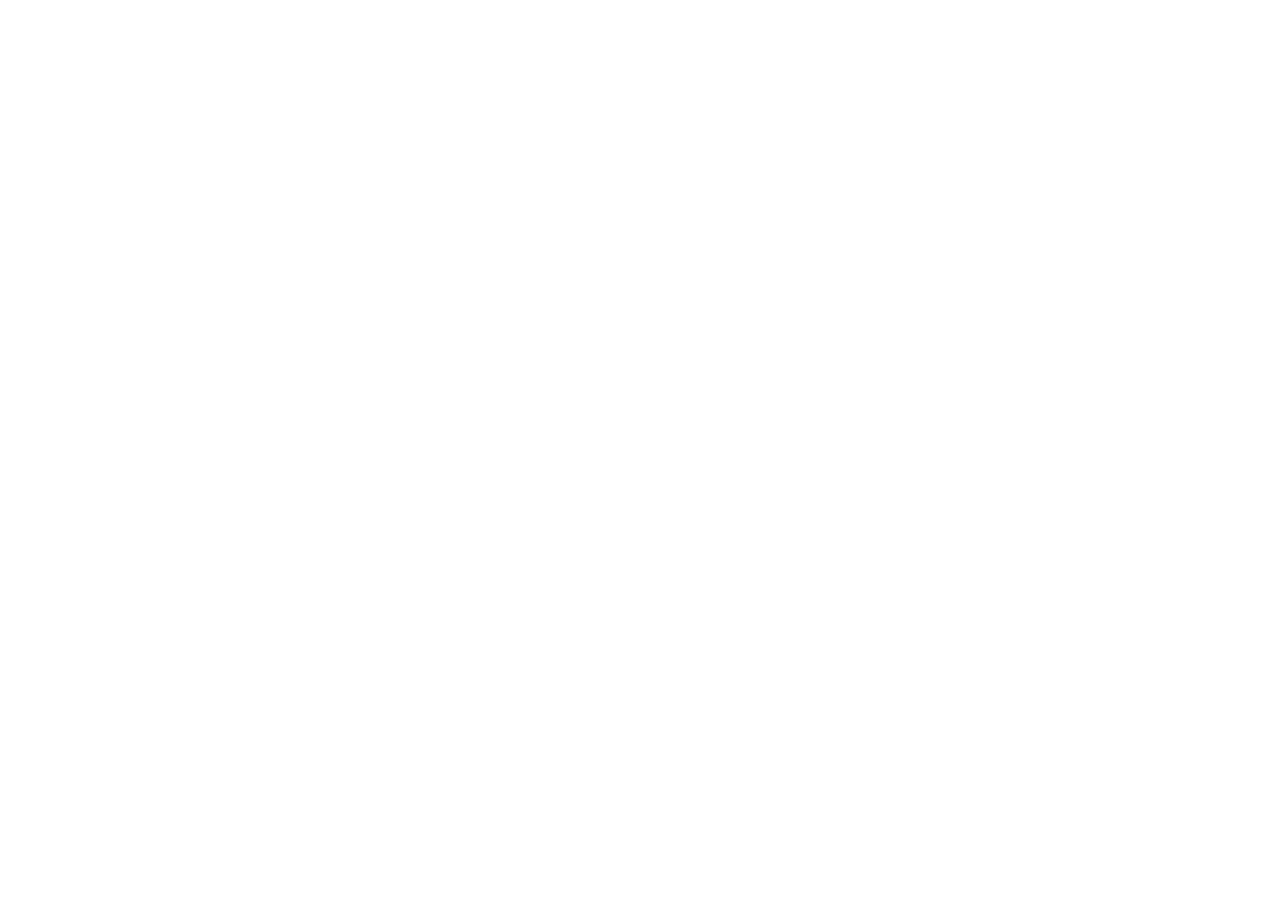
==== index.html @ 5b81e4a3 "0526/09:53/jinny" ====
<!DOCTYPE html>
<html lang="ko">
<head>
    <meta charset="UTF-8">
    <meta http-equiv="X-UA-Compatible" content="IE=edge">
    <meta name="viewport" content="width=device-width, initial-scale=1.0">
    <title>YG-1 전시회</title>
</head>
<body>
    <div id="header"></div>
    <div id="wrap"></div>
    <div id="footer"></div>
</body>
</html>
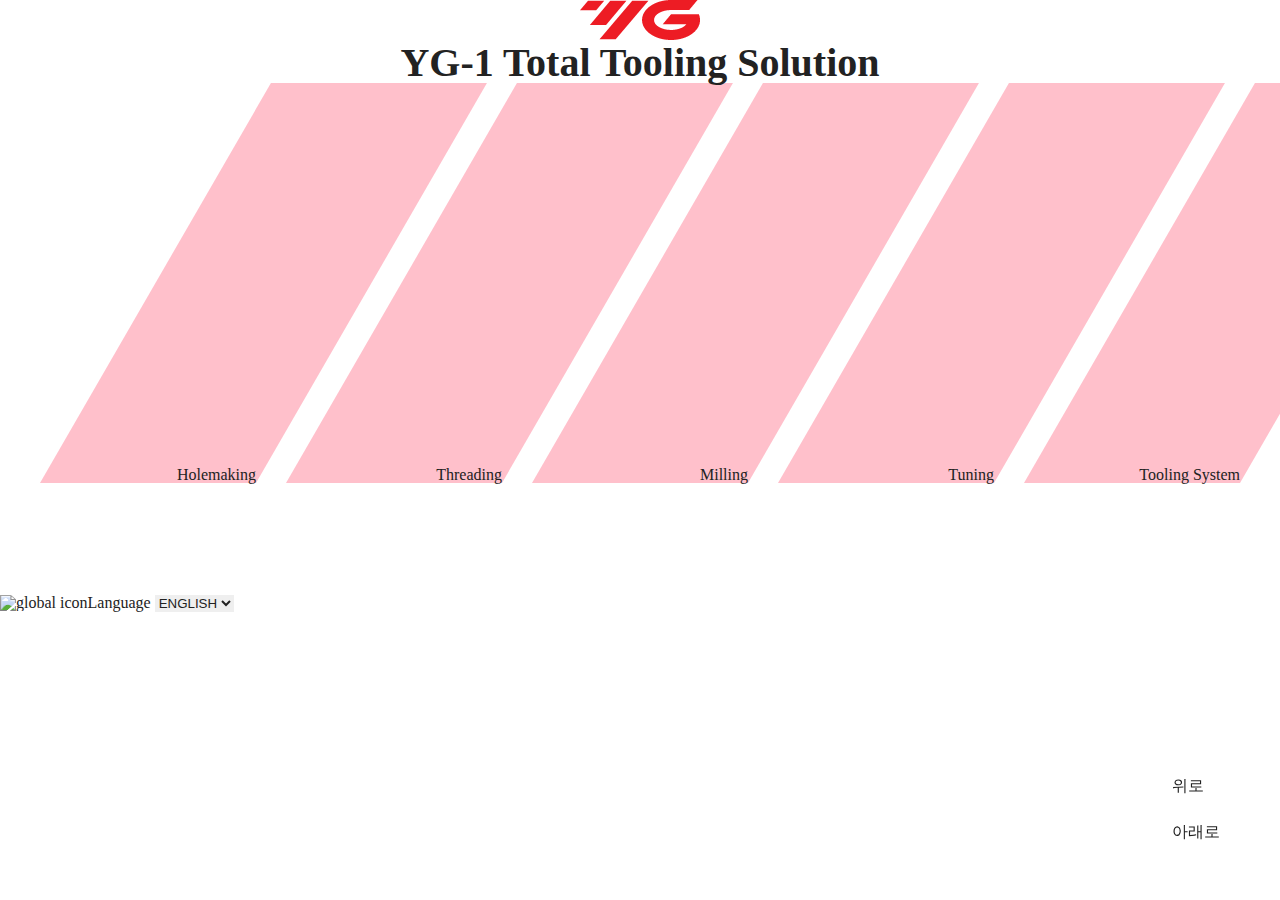
==== commit 64343308: "0526/14:30/jinny" ====
--- a/index.html
+++ b/index.html
@@ -5,10 +5,35 @@
     <meta http-equiv="X-UA-Compatible" content="IE=edge">
     <meta name="viewport" content="width=device-width, initial-scale=1.0">
     <title>YG-1 전시회</title>
+    <!-- jquery cdn -->
+    <script src="https://code.jquery.com/jquery-3.6.0.min.js"></script>
+    <!-- 로컬 소스 -->
+    <link rel="stylesheet" href="./assets/css/reset.css">
+    <link rel="stylesheet" href="./assets/css/font.css">
+    <link rel="stylesheet" href="./assets/css/main.css">
+    <script src="./assets/js/main.js"></script>
 </head>
 <body>
-    <div id="header"></div>
-    <div id="wrap"></div>
-    <div id="footer"></div>
+    <div id="wrapper">
+        <div id="quickMenu"></div>
+        <div id="wrap">
+            <section id="main">
+                <div class="inner con-box">
+                    <div class="title">
+                        <h1><img src="./assets/images/logo.png" alt="logo"></h1>
+                        <strong>YG-1 Total Tooling Solution</strong>
+                    </div>
+                    <ul class="link">
+                        <li><a href="javascript:void(0)">Holemaking</a></li>
+                        <li><a href="javascript:void(0)">Threading</a></li>
+                        <li><a href="javascript:void(0)">Milling</a></li>
+                        <li><a href="javascript:void(0)">Tuning</a></li>
+                        <li><a href="javascript:void(0)">Tooling System</a></li>
+                    </ul>
+                </div>
+            </section>
+        </div>
+        <div id="footer"></div>
+    </div>
 </body>
 </html>--- a/assets/css/main.css
+++ b/assets/css/main.css
@@ -0,0 +1,205 @@
+@charset "UTF-8";
+/* 노트북 */
+/* 테블릿 */
+/* 모바일 */
+* {
+  box-sizing: border-box;
+  margin: 0;
+  border: 0;
+  padding: 0;
+}
+
+html {
+  font-size: 10px;
+}
+
+body {
+  font-size: 1.6rem;
+  line-height: 1;
+}
+body * {
+  font-weight: 400;
+  color: #222222;
+}
+
+.con-box {
+  width: calc(100% - 4rem);
+  max-width: 1980px;
+  margin: 0 auto;
+}
+
+.flex-wrap {
+  display: flex;
+  flex-direction: row;
+  justify-content: flex-start;
+  align-items: flex-start;
+}
+
+.hide {
+  position: absolute;
+  width: 1px !important;
+  height: 1px !important;
+  margin: -1px;
+  overflow: hidden;
+  -webkit-clip-path: polygon(0 0, 0 0, 0 0);
+          clip-path: polygon(0 0, 0 0, 0 0);
+}
+
+.d-pc {
+  display: block;
+}
+
+.d-mb {
+  display: none;
+}
+
+@media (max-width: 768px) {
+  .d-pc {
+    display: none;
+  }
+  .d-mb {
+    display: block;
+  }
+}
+/* 노트북 */
+/* 테블릿 */
+/* 모바일 */
+* {
+  box-sizing: border-box;
+  margin: 0;
+  border: 0;
+  padding: 0;
+}
+
+html {
+  font-size: 10px;
+}
+
+body {
+  font-size: 1.6rem;
+  line-height: 1;
+}
+body * {
+  font-weight: 400;
+  color: #222222;
+}
+
+.con-box {
+  width: calc(100% - 4rem);
+  max-width: 1980px;
+  margin: 0 auto;
+}
+
+.flex-wrap {
+  display: flex;
+  flex-direction: row;
+  justify-content: flex-start;
+  align-items: flex-start;
+}
+
+.hide {
+  position: absolute;
+  width: 1px !important;
+  height: 1px !important;
+  margin: -1px;
+  overflow: hidden;
+  -webkit-clip-path: polygon(0 0, 0 0, 0 0);
+          clip-path: polygon(0 0, 0 0, 0 0);
+}
+
+.d-pc {
+  display: block;
+}
+
+.d-mb {
+  display: none;
+}
+
+@media (max-width: 768px) {
+  .d-pc {
+    display: none;
+  }
+  .d-mb {
+    display: block;
+  }
+}
+/* 노트북 */
+/* 테블릿 */
+/* 모바일 */
+#quickMenu .scroll-box {
+  width: 100%;
+  position: relative;
+}
+#quickMenu .scroll-box .control-wrap {
+  position: fixed;
+  bottom: 60px;
+  right: 60px;
+}
+#quickMenu .scroll-box .control-wrap li:first-child {
+  margin-bottom: 30px;
+}
+
+/* 노트북 */
+/* 테블릿 */
+/* 모바일 */
+#wrapper {
+  width: 100vw;
+}
+#wrapper #wrap {
+  width: 100%;
+}
+#wrapper #wrap #main {
+  width: 100%;
+}
+#wrapper #wrap #main .inner .title {
+  display: flex;
+  flex-direction: column;
+  justify-content: flex-start;
+  align-items: center;
+}
+#wrapper #wrap #main .inner .title strong {
+  font-size: 4rem;
+  color: #222222;
+  font-weight: 700;
+}
+#wrapper #wrap #main .inner .link {
+  width: 1200px;
+  display: flex;
+  flex-direction: row;
+  justify-content: flex-start;
+  align-items: flex-start;
+  gap: 3rem;
+  margin: 0 auto;
+}
+#wrapper #wrap #main .inner .link li {
+  position: relative;
+  width: 20%;
+  height: 40rem;
+  display: flex;
+  flex-direction: column;
+  justify-content: flex-end;
+  align-items: flex-end;
+}
+#wrapper #wrap #main .inner .link li::before {
+  content: "";
+  width: 100%;
+  height: 100%;
+  background: pink;
+  position: absolute;
+  left: 0;
+  bottom: 0;
+  transform: skewX(-30deg);
+  transform-origin: bottom right;
+  z-index: -1;
+}
+#wrapper #wrap #main .inner .link li:hover::after {
+  content: "";
+  width: 100%;
+  height: 100%;
+  background: rgba(233, 0, 0, 0.384);
+  position: absolute;
+  left: 0;
+  bottom: 0;
+  transform: skewX(-30deg);
+  transform-origin: bottom right;
+}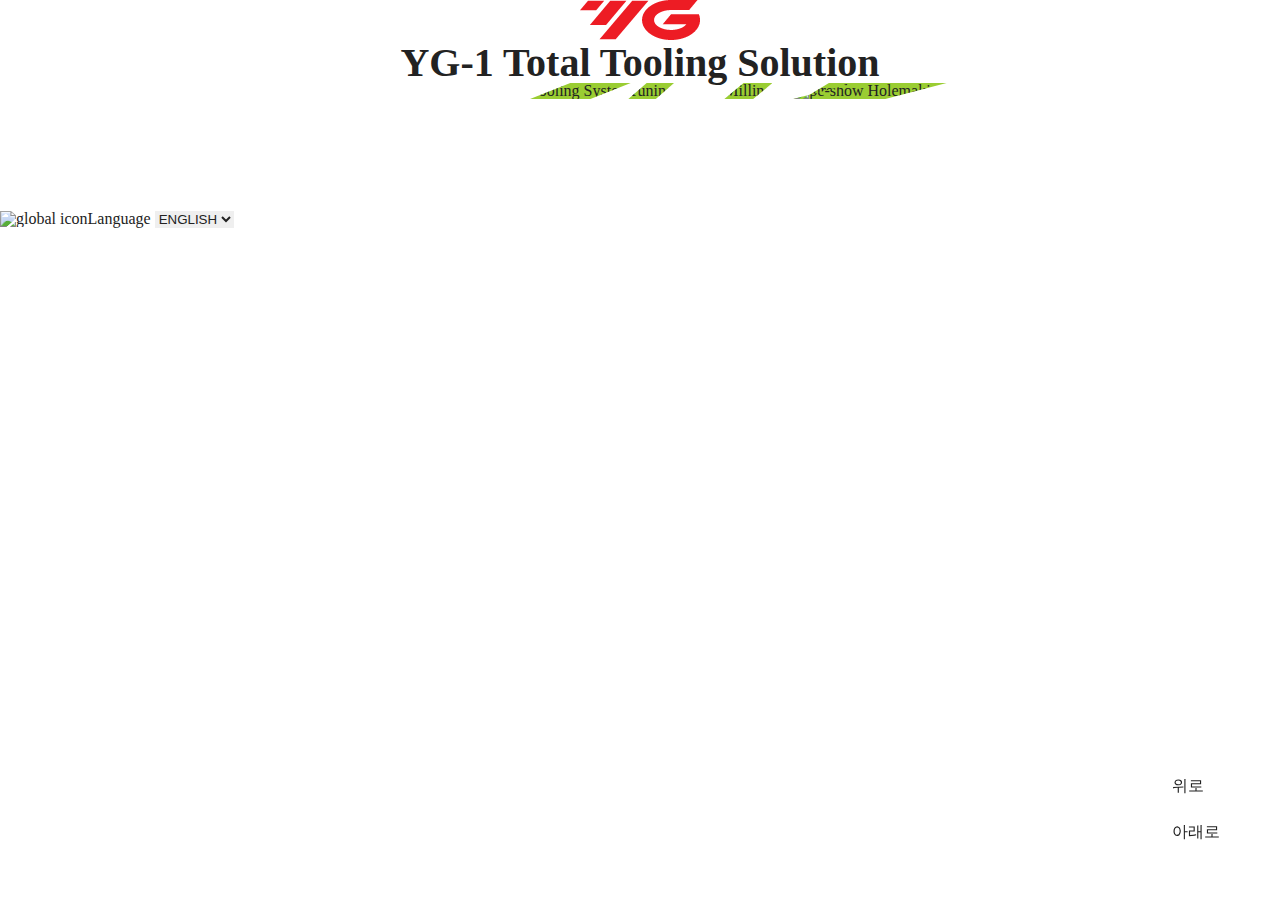
==== commit bab25032: "0526/15:58/jinny" ====
--- a/index.html
+++ b/index.html
@@ -24,11 +24,24 @@
                         <strong>YG-1 Total Tooling Solution</strong>
                     </div>
                     <ul class="link">
-                        <li><a href="javascript:void(0)">Holemaking</a></li>
-                        <li><a href="javascript:void(0)">Threading</a></li>
-                        <li><a href="javascript:void(0)">Milling</a></li>
-                        <li><a href="javascript:void(0)">Tuning</a></li>
-                        <li><a href="javascript:void(0)">Tooling System</a></li>
+                        <li>
+                            <a href="javascript:void(0)">
+                                <img src="" alt="pc-show">
+                                <span>Holemaking</span>
+                            </a>
+                        </li>
+                        <li>
+                            <a href="javascript:void(0)">Threading</a>
+                        </li>
+                        <li>
+                            <a href="javascript:void(0)">Milling</a>
+                        </li>
+                        <li>
+                            <a href="javascript:void(0)">Tuning</a>
+                        </li>
+                        <li>
+                            <a href="javascript:void(0)">Tooling System</a>
+                        </li>
                     </ul>
                 </div>
             </section>
--- a/assets/css/main.css
+++ b/assets/css/main.css
@@ -163,43 +163,32 @@
   font-weight: 700;
 }
 #wrapper #wrap #main .inner .link {
-  width: 1200px;
+  max-width: 1200px;
+  width: 100%;
   display: flex;
   flex-direction: row;
-  justify-content: flex-start;
-  align-items: flex-start;
-  gap: 3rem;
+  justify-content: center;
+  align-items: center;
   margin: 0 auto;
 }
 #wrapper #wrap #main .inner .link li {
-  position: relative;
-  width: 20%;
-  height: 40rem;
-  display: flex;
-  flex-direction: column;
-  justify-content: flex-end;
-  align-items: flex-end;
+  margin-right: -12%;
+  -webkit-clip-path: polygon(40% 0%, 100% 0%, 60% 100%, 0% 100%);
+          clip-path: polygon(40% 0%, 100% 0%, 60% 100%, 0% 100%);
+  background: yellowgreen;
 }
-#wrapper #wrap #main .inner .link li::before {
-  content: "";
-  width: 100%;
-  height: 100%;
-  background: pink;
-  position: absolute;
-  left: 0;
-  bottom: 0;
-  transform: skewX(-30deg);
-  transform-origin: bottom right;
-  z-index: -1;
+#wrapper #wrap #main .inner .link li:nth-last-child(5) {
+  z-index: 5;
 }
-#wrapper #wrap #main .inner .link li:hover::after {
-  content: "";
-  width: 100%;
-  height: 100%;
-  background: rgba(233, 0, 0, 0.384);
-  position: absolute;
-  left: 0;
-  bottom: 0;
-  transform: skewX(-30deg);
-  transform-origin: bottom right;
+#wrapper #wrap #main .inner .link li:nth-last-child(4) {
+  z-index: 4;
+}
+#wrapper #wrap #main .inner .link li:nth-last-child(3) {
+  z-index: 3;
+}
+#wrapper #wrap #main .inner .link li:nth-last-child(2) {
+  z-index: 2;
+}
+#wrapper #wrap #main .inner .link li:nth-last-child(1) {
+  z-index: 1;
 }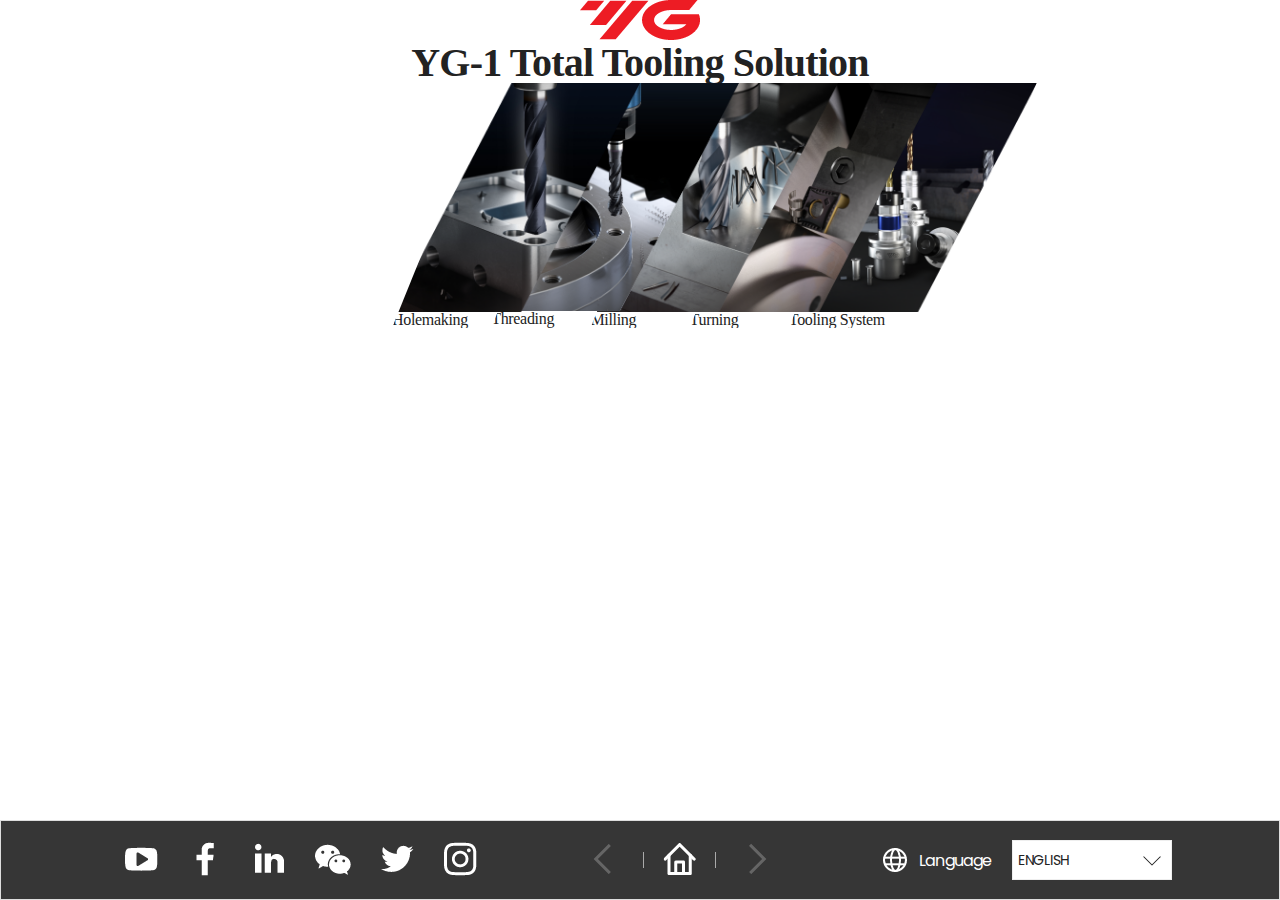
==== commit ec557cab: "0530/11:45/jinny" ====
--- a/index.html
+++ b/index.html
@@ -7,6 +7,8 @@
     <title>YG-1 전시회</title>
     <!-- jquery cdn -->
     <script src="https://code.jquery.com/jquery-3.6.0.min.js"></script>
+    <!-- font -->
+    <link href="https://fonts.googleapis.com/css2?family=Noto+Sans:wght@400;500;600;700&family=Poppins:wght@300;400;500;600;700;800&display=swap" rel="stylesheet">
     <!-- 로컬 소스 -->
     <link rel="stylesheet" href="./assets/css/reset.css">
     <link rel="stylesheet" href="./assets/css/font.css">
@@ -15,7 +17,8 @@
 </head>
 <body>
     <div id="wrapper">
-        <div id="quickMenu"></div>
+        <!-- <div id="quickMenu"></div> -->
+        <!-- <div id="header"></div> -->
         <div id="wrap">
             <section id="main">
                 <div class="inner con-box">
@@ -26,21 +29,33 @@
                     <ul class="link">
                         <li>
                             <a href="javascript:void(0)">
-                                <img src="" alt="pc-show">
+                                <img src="assets/images/holemaking.png" alt="Holemaking">
                                 <span>Holemaking</span>
                             </a>
                         </li>
                         <li>
-                            <a href="javascript:void(0)">Threading</a>
+                            <a href="javascript:void(0)">
+                                <img src="assets/images/threading.png" alt="Threading">
+                                <span>Threading</span>
+                            </a>
                         </li>
                         <li>
-                            <a href="javascript:void(0)">Milling</a>
+                            <a href="javascript:void(0)">
+                                <img src="assets/images/milling.png" alt="Milling">
+                                <span>Milling</span>
+                            </a>
                         </li>
                         <li>
-                            <a href="javascript:void(0)">Tuning</a>
+                            <a href="javascript:void(0)">
+                                <img src="assets/images/turning.png" alt="Turning">
+                                <span>Turning</span>
+                            </a>
                         </li>
                         <li>
-                            <a href="javascript:void(0)">Tooling System</a>
+                            <a href="javascript:void(0)">
+                                <img src="assets/images/tooling-system.png" alt="Tooling System">
+                                <span>Tooling System</span>
+                            </a>
                         </li>
                     </ul>
                 </div>
--- a/assets/css/main.css
+++ b/assets/css/main.css
@@ -4,6 +4,7 @@
 /* 모바일 */
 * {
   box-sizing: border-box;
+  letter-spacing: -0.02em;
   margin: 0;
   border: 0;
   padding: 0;
@@ -24,7 +25,7 @@
 
 .con-box {
   width: calc(100% - 4rem);
-  max-width: 1980px;
+  max-width: 1920px;
   margin: 0 auto;
 }
 
@@ -66,6 +67,7 @@
 /* 모바일 */
 * {
   box-sizing: border-box;
+  letter-spacing: -0.02em;
   margin: 0;
   border: 0;
   padding: 0;
@@ -86,7 +88,7 @@
 
 .con-box {
   width: calc(100% - 4rem);
-  max-width: 1980px;
+  max-width: 1920px;
   margin: 0 auto;
 }
 
@@ -126,6 +128,121 @@
 /* 노트북 */
 /* 테블릿 */
 /* 모바일 */
+#footer {
+  position: fixed;
+  bottom: 0;
+  left: 0;
+  width: 100%;
+  height: 8rem;
+  background: #363636;
+  border: 1px solid #DDDDDD;
+  display: flex;
+  flex-direction: row;
+  justify-content: flex-start;
+  align-items: center;
+}
+#footer .inner {
+  display: flex;
+  flex-direction: row;
+  justify-content: space-between;
+  align-items: center;
+}
+#footer .inner .sns {
+  display: flex;
+  flex-direction: row;
+  justify-content: flex-start;
+  align-items: flex-start;
+  gap: 2.4rem;
+  margin-left: 10rem;
+}
+#footer .inner .sns li {
+  width: 4rem;
+}
+#footer .inner .sns li a {
+  width: 100%;
+}
+#footer .inner .sns li a img {
+  width: 100%;
+}
+#footer .inner .btn_wrap {
+  display: flex;
+  flex-direction: row;
+  justify-content: center;
+  align-items: center;
+  gap: 3.8rem;
+}
+#footer .inner .btn_wrap button {
+  position: relative;
+  background: transparent;
+}
+#footer .inner .btn_wrap button.prev_btn, #footer .inner .btn_wrap button.next_btn {
+  width: 4rem;
+}
+#footer .inner .btn_wrap button.prev_btn img, #footer .inner .btn_wrap button.next_btn img {
+  width: 100%;
+}
+#footer .inner .btn_wrap button:not(:last-child)::after {
+  content: "";
+  position: absolute;
+  right: -50%;
+  top: 50%;
+  transform: translateY(-50%);
+  width: 1px;
+  height: 1.6rem;
+  background: #AAAAAA;
+}
+#footer .inner .btn_wrap button.home_btn {
+  width: 3.6rem;
+}
+#footer .inner .btn_wrap button.home_btn img {
+  width: 100%;
+}
+#footer .inner .language_wrap {
+  margin-right: 8.7rem;
+  display: flex;
+  flex-direction: row;
+  justify-content: flex-start;
+  align-items: center;
+  gap: 2rem;
+}
+#footer .inner .language_wrap label {
+  display: flex;
+  flex-direction: row;
+  justify-content: flex-start;
+  align-items: center;
+  gap: 0.8rem;
+}
+#footer .inner .language_wrap label img {
+  width: 3.2rem;
+}
+#footer .inner .language_wrap label span {
+  font-family: "Poppins", sans-serif;
+  font-weight: 400;
+  color: #ffffff;
+  line-height: 2.5rem;
+}
+#footer .inner .language_wrap .select_wrap {
+  width: 16rem;
+  height: 4rem;
+  border: 1px solid #EEEEEE;
+  background: url("../../../assets/images/icon/bottom_arrow.png") no-repeat 95% 50% #ffffff;
+}
+#footer .inner .language_wrap .select_wrap #language {
+  width: 100%;
+  height: 100%;
+  padding: 0.5rem;
+  font-family: "Poppins", sans-serif;
+  font-size: 1.4rem;
+  font-weight: 400;
+  line-height: 2rem;
+  color: #222222;
+  border: 0;
+  -webkit-appearance: none;
+     -moz-appearance: none;
+          appearance: none;
+  background: transparent;
+}
+
 #quickMenu .scroll-box {
   width: 100%;
   position: relative;
@@ -143,13 +260,16 @@
 /* 테블릿 */
 /* 모바일 */
 #wrapper {
-  width: 100vw;
+  width: 100%;
+  height: 100vh;
 }
 #wrapper #wrap {
   width: 100%;
+  height: 100%;
 }
 #wrapper #wrap #main {
   width: 100%;
+  height: 100%;
 }
 #wrapper #wrap #main .inner .title {
   display: flex;
@@ -163,19 +283,15 @@
   font-weight: 700;
 }
 #wrapper #wrap #main .inner .link {
-  max-width: 1200px;
-  width: 100%;
-  display: flex;
-  flex-direction: row;
+  width: 100%;
+  display: flex;
   justify-content: center;
-  align-items: center;
-  margin: 0 auto;
 }
 #wrapper #wrap #main .inner .link li {
   margin-right: -12%;
+  width: 20%;
   -webkit-clip-path: polygon(40% 0%, 100% 0%, 60% 100%, 0% 100%);
           clip-path: polygon(40% 0%, 100% 0%, 60% 100%, 0% 100%);
-  background: yellowgreen;
 }
 #wrapper #wrap #main .inner .link li:nth-last-child(5) {
   z-index: 5;
@@ -191,4 +307,13 @@
 }
 #wrapper #wrap #main .inner .link li:nth-last-child(1) {
   z-index: 1;
+}
+#wrapper #wrap #main .inner .link li a {
+  width: 100%;
+  position: relative;
+}
+#wrapper #wrap #main .inner .link li a img {
+  display: block !important;
+  max-width: 100%;
+  height: auto;
 }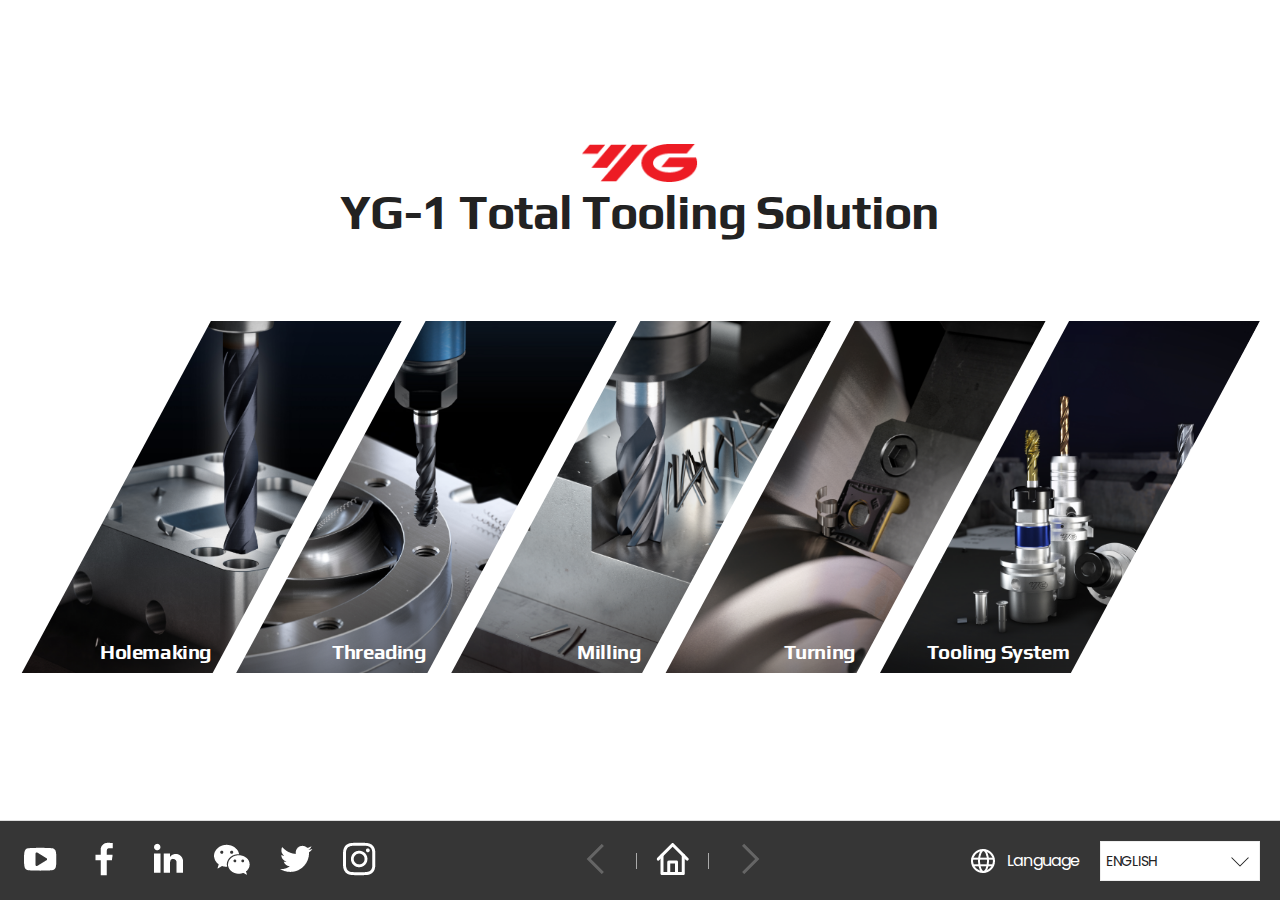
==== commit 8cb9296d: "0530/17:55/jinny" ====
--- a/index.html
+++ b/index.html
@@ -9,6 +9,7 @@
     <script src="https://code.jquery.com/jquery-3.6.0.min.js"></script>
     <!-- font -->
     <link href="https://fonts.googleapis.com/css2?family=Noto+Sans:wght@400;500;600;700&family=Poppins:wght@300;400;500;600;700;800&display=swap" rel="stylesheet">
+    <link href="https://fonts.googleapis.com/css2?family=Play:wght@400;700&display=swap" rel="stylesheet">
     <!-- 로컬 소스 -->
     <link rel="stylesheet" href="./assets/css/reset.css">
     <link rel="stylesheet" href="./assets/css/font.css">
@@ -17,13 +18,11 @@
 </head>
 <body>
     <div id="wrapper">
-        <!-- <div id="quickMenu"></div> -->
-        <!-- <div id="header"></div> -->
         <div id="wrap">
             <section id="main">
                 <div class="inner con-box">
                     <div class="title">
-                        <h1><img src="./assets/images/logo.png" alt="logo"></h1>
+                        <img src="./assets/images/logo.png" alt="logo">
                         <strong>YG-1 Total Tooling Solution</strong>
                     </div>
                     <ul class="link">
@@ -34,7 +33,7 @@
                             </a>
                         </li>
                         <li>
-                            <a href="javascript:void(0)">
+                            <a href="./html/sub/threading.html">
                                 <img src="assets/images/threading.png" alt="Threading">
                                 <span>Threading</span>
                             </a>
--- a/assets/css/font.css
+++ b/assets/css/font.css
@@ -0,0 +1,39 @@
+@font-face {
+	font-family: 'Spoqa Han Sans Neo', 'sans-serif';
+	src: url('../../assets/font/SpoqaHanSansNeo-Bold.ttf') format('truetype');
+		font-weight: 700;
+		font-display: swap;
+		font-style: normal;
+}
+
+@font-face {
+	font-family: 'Spoqa Han Sans Neo', 'sans-serif';
+	src: url('../../assets/font/SpoqaHanSansNeo-Medium.ttf') format('truetype');
+		font-weight: 500;
+		font-display: swap;
+		font-style: normal;
+}
+
+@font-face {
+	font-family: 'Spoqa Han Sans Neo', 'sans-serif';
+	src: url('../../assets/font/SpoqaHanSansNeo-Regular.ttf') format('truetype');
+		font-weight: 400;
+		font-display: swap;
+		font-style: normal;
+}
+
+@font-face {
+	font-family: 'Spoqa Han Sans Neo', 'sans-serif';
+	src: url('../../assets/font/SpoqaHanSansNeo-Light.ttf') format('truetype');
+		font-weight: 300;
+		font-display: swap;
+		font-style: normal;
+}
+
+@font-face {
+	font-family: 'Spoqa Han Sans Neo', 'sans-serif';
+	src: url('../../assets/font/SpoqaHanSansNeo-Thin.ttf') format('truetype');
+		font-weight: 100;
+		font-display: swap;
+		font-style: normal;
+}--- a/assets/css/main.css
+++ b/assets/css/main.css
@@ -23,6 +23,11 @@
   color: #222222;
 }
 
+#wrapper {
+  width: 100%;
+  height: 100vh;
+}
+
 .con-box {
   width: calc(100% - 4rem);
   max-width: 1920px;
@@ -86,6 +91,11 @@
   color: #222222;
 }
 
+#wrapper {
+  width: 100%;
+  height: 100vh;
+}
+
 .con-box {
   width: calc(100% - 4rem);
   max-width: 1920px;
@@ -128,6 +138,87 @@
 /* 노트북 */
 /* 테블릿 */
 /* 모바일 */
+#header {
+  position: relative;
+  width: 100%;
+}
+#header .logo_area {
+  position: fixed;
+  top: 0;
+  left: 0;
+  width: 100%;
+  height: 6rem;
+  background: #ffffff;
+  border: 1px solid #DDDDDD;
+  display: flex;
+  flex-direction: row;
+  justify-content: flex-start;
+  align-items: center;
+  z-index: 999;
+}
+#header .logo_area .inner {
+  max-width: 1733px;
+  width: 100%;
+  margin: 0 auto;
+}
+#header .logo_area .inner h1 img {
+  width: 8.7rem;
+}
+#header .gnb_wrap {
+  position: absolute;
+  top: 11.6rem;
+  left: 0;
+  width: 100%;
+  height: 11.2rem;
+}
+#header .gnb_wrap .gnb {
+  width: 100%;
+  background: #222222;
+  height: 5.6rem;
+}
+#header .gnb_wrap .gnb ul {
+  display: flex;
+  flex-direction: row;
+  justify-content: center;
+  align-items: flex-end;
+  margin: 0 auto;
+  width: 100%;
+  max-width: 1440px;
+  height: 100%;
+}
+#header .gnb_wrap .gnb ul li {
+  position: relative;
+  width: 20%;
+  height: 100%;
+  text-align: center;
+}
+#header .gnb_wrap .gnb ul li:not(:last-child)::after {
+  content: "";
+  position: absolute;
+  right: 0;
+  bottom: 0;
+  width: 1px;
+  height: 5.6rem;
+  background: #656565;
+}
+#header .gnb_wrap .gnb ul li:nth-child(2) {
+  height: 7rem;
+  background: url("../../../assets/images/icon/threading_icon.png") no-repeat left/contain #00B2B2;
+}
+#header .gnb_wrap .gnb ul li a {
+  display: flex;
+  flex-direction: row;
+  justify-content: center;
+  align-items: center;
+  width: 100%;
+  height: 100%;
+  font-family: "Poppins", sans-serif;
+  font-weight: 600;
+  font-size: 2rem;
+  line-height: 3rem;
+  color: #ffffff;
+}
+
 #footer {
   position: fixed;
   bottom: 0;
@@ -135,7 +226,7 @@
   width: 100%;
   height: 8rem;
   background: #363636;
-  border: 1px solid #DDDDDD;
+  border-top: 1px solid #DDDDDD;
   display: flex;
   flex-direction: row;
   justify-content: flex-start;
@@ -146,6 +237,7 @@
   flex-direction: row;
   justify-content: space-between;
   align-items: center;
+  max-width: 1733px;
 }
 #footer .inner .sns {
   display: flex;
@@ -153,16 +245,66 @@
   justify-content: flex-start;
   align-items: flex-start;
   gap: 2.4rem;
-  margin-left: 10rem;
 }
 #footer .inner .sns li {
   width: 4rem;
 }
-#footer .inner .sns li a {
-  width: 100%;
-}
-#footer .inner .sns li a img {
-  width: 100%;
+#footer .inner .sns li > button {
+  width: 100%;
+  background: transparent;
+}
+#footer .inner .sns li > button img {
+  width: 100%;
+}
+#footer .inner .sns li .popuop {
+  position: fixed;
+  top: 0;
+  left: 0;
+  width: 100vw;
+  height: 100vh;
+  background: rgba(0, 0, 0, 0.7);
+  z-index: 999;
+  display: none;
+}
+#footer .inner .sns li .popuop.on {
+  display: flex;
+  flex-direction: row;
+  justify-content: center;
+  align-items: center;
+}
+#footer .inner .sns li .popuop .popup_inner {
+  position: relative;
+  padding: 0.8rem 1.9rem;
+  width: 36rem;
+  height: 48rem;
+  background: #ffffff;
+  border: 1px solid #EEEEEE;
+  border-radius: 0.8rem;
+  display: flex;
+  flex-direction: column;
+  justify-content: flex-start;
+  align-items: center;
+}
+#footer .inner .sns li .popuop .popup_inner button {
+  background: transparent;
+}
+#footer .inner .sns li .popuop .popup_inner button img {
+  position: absolute;
+  top: -4.8rem;
+  right: 0;
+}
+#footer .inner .sns li .popuop .popup_inner p {
+  font-family: "Spoqa Han Sans Neo", "sans-serif";
+  font-size: 1.4rem;
+  line-height: 2rem;
+  font-weight: 400;
+  text-align: center;
+}
+#footer .inner .sns li .popuop .popup_inner p:first-child {
+  padding-top: 1.5rem;
+}
+#footer .inner .sns li .popuop .popup_inner p:last-child {
+  padding-top: 1.1rem;
 }
 #footer .inner .btn_wrap {
   display: flex;
@@ -198,7 +340,6 @@
   width: 100%;
 }
 #footer .inner .language_wrap {
-  margin-right: 8.7rem;
   display: flex;
   flex-direction: row;
   justify-content: flex-start;
@@ -243,77 +384,110 @@
   background: transparent;
 }
 
+#quickMenu {
+  position: fixed;
+  right: -12%;
+  bottom: 10%;
+}
 #quickMenu .scroll-box {
-  width: 100%;
-  position: relative;
-}
-#quickMenu .scroll-box .control-wrap {
-  position: fixed;
-  bottom: 60px;
-  right: 60px;
+  position: relative;
+}
+#quickMenu .scroll-box .control-wrap li {
+  background: #EEEEEE;
+  width: 4.8rem;
+  height: 4.8rem;
+  border-radius: 50%;
+  display: flex;
+  flex-direction: row;
+  justify-content: center;
+  align-items: center;
 }
 #quickMenu .scroll-box .control-wrap li:first-child {
-  margin-bottom: 30px;
+  margin-bottom: 1.6rem;
 }
 
 /* 노트북 */
 /* 테블릿 */
 /* 모바일 */
-#wrapper {
-  width: 100%;
-  height: 100vh;
-}
 #wrapper #wrap {
   width: 100%;
-  height: 100%;
+  height: calc(100% - 8rem);
 }
 #wrapper #wrap #main {
   width: 100%;
   height: 100%;
 }
+#wrapper #wrap #main .inner {
+  height: 100%;
+  display: flex;
+  flex-direction: column;
+  justify-content: center;
+  align-items: center;
+  gap: 7.9rem;
+}
 #wrapper #wrap #main .inner .title {
   display: flex;
   flex-direction: column;
   justify-content: flex-start;
   align-items: center;
 }
+#wrapper #wrap #main .inner .title img {
+  width: 11.6rem;
+}
 #wrapper #wrap #main .inner .title strong {
-  font-size: 4rem;
+  font-family: "Play", sans-serif;
+  font-weight: 700;
+  font-size: 4.8rem;
+  line-height: 6rem;
   color: #222222;
-  font-weight: 700;
 }
 #wrapper #wrap #main .inner .link {
   width: 100%;
-  display: flex;
-  justify-content: center;
+  max-width: 1721px;
+  display: flex;
+  flex-direction: row;
+  justify-content: center;
+  align-items: center;
+  -webkit-box-pack: center;
 }
 #wrapper #wrap #main .inner .link li {
-  margin-right: -12%;
-  width: 20%;
-  -webkit-clip-path: polygon(40% 0%, 100% 0%, 60% 100%, 0% 100%);
-          clip-path: polygon(40% 0%, 100% 0%, 60% 100%, 0% 100%);
-}
-#wrapper #wrap #main .inner .link li:nth-last-child(5) {
-  z-index: 5;
-}
-#wrapper #wrap #main .inner .link li:nth-last-child(4) {
-  z-index: 4;
-}
-#wrapper #wrap #main .inner .link li:nth-last-child(3) {
-  z-index: 3;
-}
-#wrapper #wrap #main .inner .link li:nth-last-child(2) {
-  z-index: 2;
-}
-#wrapper #wrap #main .inner .link li:nth-last-child(1) {
-  z-index: 1;
+  -webkit-clip-path: polygon(50% 0%, 100% 0%, 50% 100%, 0% 100%);
+          clip-path: polygon(50% 0%, 100% 0%, 50% 100%, 0% 100%);
+}
+#wrapper #wrap #main .inner .link li:not(:last-child) {
+  margin-right: -13.5%;
 }
 #wrapper #wrap #main .inner .link li a {
   width: 100%;
   position: relative;
+}
+#wrapper #wrap #main .inner .link li a::after {
+  content: "";
+  position: absolute;
+  top: 0;
+  left: 0;
+  width: 100%;
+  height: 100%;
+  background: url("../../assets/images/main_bg.png") no-repeat center/cover;
+  opacity: 0;
+  transition: opacity 0.3s;
+}
+#wrapper #wrap #main .inner .link li a:hover::after {
+  opacity: 1;
 }
 #wrapper #wrap #main .inner .link li a img {
   display: block !important;
   max-width: 100%;
   height: auto;
+}
+#wrapper #wrap #main .inner .link li a span {
+  position: absolute;
+  bottom: 0;
+  right: 50%;
+  font-family: "Play", sans-serif;
+  font-size: 1.6vw;
+  font-weight: 700;
+  line-height: 4.2rem;
+  color: #ffffff;
+  z-index: 6;
 }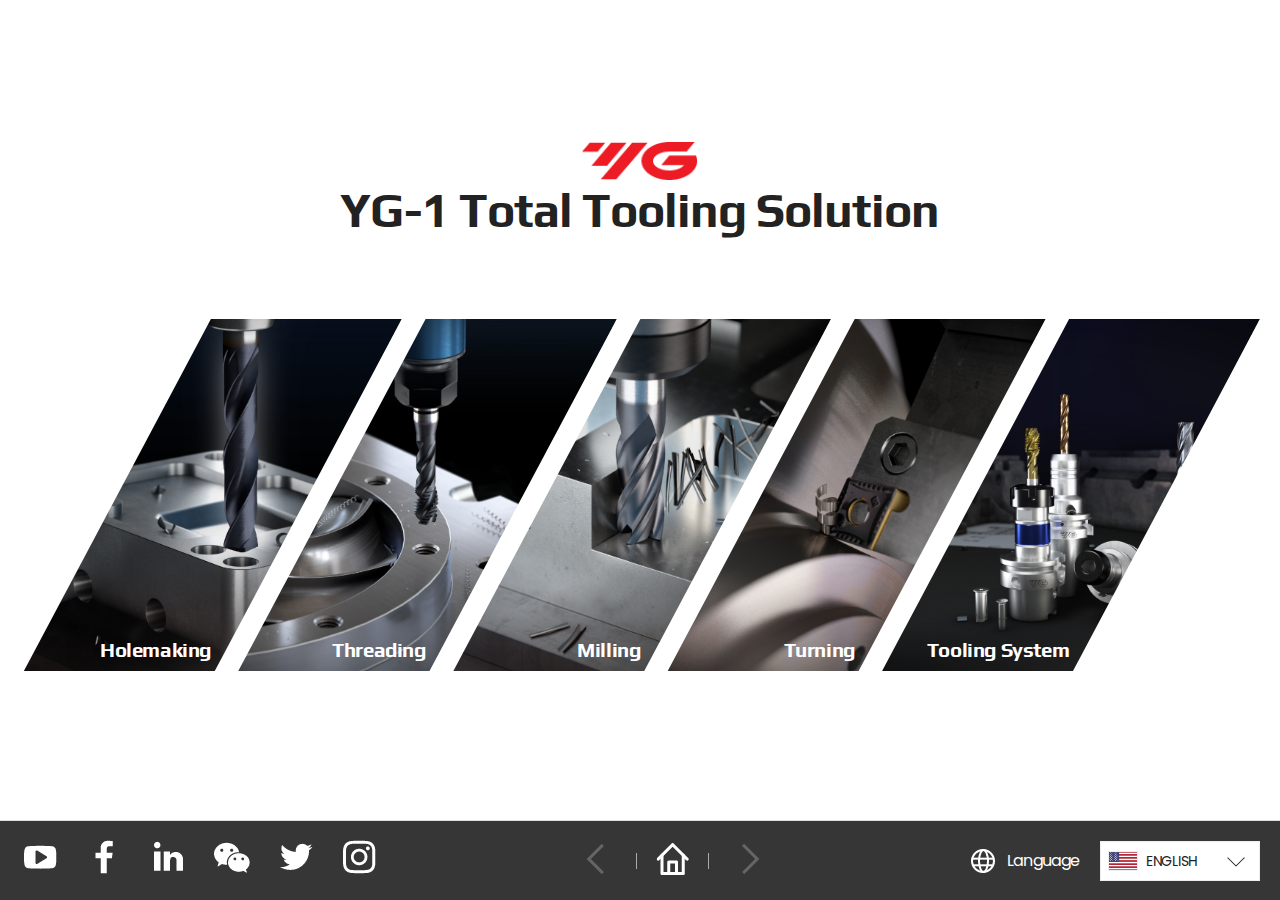
==== commit b686aadf: "0531/17:54/jinny" ====
--- a/index.html
+++ b/index.html
@@ -27,31 +27,31 @@
                     </div>
                     <ul class="link">
                         <li>
-                            <a href="javascript:void(0)">
+                            <a href="./html/sub/holemaking/holemaking.html">
                                 <img src="assets/images/holemaking.png" alt="Holemaking">
                                 <span>Holemaking</span>
                             </a>
                         </li>
                         <li>
-                            <a href="./html/sub/threading.html">
+                            <a href="./html/sub/threading/threading.html">
                                 <img src="assets/images/threading.png" alt="Threading">
                                 <span>Threading</span>
                             </a>
                         </li>
                         <li>
-                            <a href="javascript:void(0)">
+                            <a href="./html/sub/milling/milling.html">
                                 <img src="assets/images/milling.png" alt="Milling">
                                 <span>Milling</span>
                             </a>
                         </li>
                         <li>
-                            <a href="javascript:void(0)">
+                            <a href="./html/sub/turning/turning.html">
                                 <img src="assets/images/turning.png" alt="Turning">
                                 <span>Turning</span>
                             </a>
                         </li>
                         <li>
-                            <a href="javascript:void(0)">
+                            <a href="./html/sub/toolingsystem/toolingsystem.html">
                                 <img src="assets/images/tooling-system.png" alt="Tooling System">
                                 <span>Tooling System</span>
                             </a>
--- a/assets/css/main.css
+++ b/assets/css/main.css
@@ -16,7 +16,7 @@
 
 body {
   font-size: 1.6rem;
-  line-height: 1;
+  line-height: 1.5;
 }
 body * {
   font-weight: 400;
@@ -26,6 +26,145 @@
 #wrapper {
   width: 100%;
   height: 100vh;
+}
+#wrapper #wrap {
+  width: 100%;
+  height: 100%;
+}
+#wrapper #wrap section {
+  width: 100%;
+  height: 100%;
+}
+#wrapper #wrap section .gnb-wrap {
+  position: absolute;
+  top: 11.6rem;
+  left: 0;
+  width: 100%;
+}
+#wrapper #wrap section .gnb-wrap .gnb {
+  width: 100%;
+  background: #222222;
+  height: 5.6rem;
+}
+#wrapper #wrap section .gnb-wrap .gnb ul {
+  display: flex;
+  flex-direction: row;
+  justify-content: center;
+  align-items: flex-end;
+  margin: 0 auto;
+  width: 100%;
+  max-width: 1440px;
+  height: 100%;
+}
+#wrapper #wrap section .gnb-wrap .gnb ul li {
+  position: relative;
+  width: 20%;
+  height: 100%;
+  text-align: center;
+  transition: all 0.3s;
+}
+#wrapper #wrap section .gnb-wrap .gnb ul li:not(:last-child)::after {
+  content: "";
+  position: absolute;
+  right: 0;
+  bottom: 0;
+  width: 1px;
+  height: 5.6rem;
+  background: #656565;
+}
+#wrapper #wrap section .gnb-wrap .gnb ul li:hover:first-child {
+  height: 7rem;
+  background: url("../../../assets/images/icon/holemaking_icon.png") no-repeat left/contain #812A9E;
+  transition: all 0.3s;
+}
+#wrapper #wrap section .gnb-wrap .gnb ul li:hover:nth-child(2) {
+  height: 7rem;
+  background: url("../../../assets/images/icon/threading_icon.png") no-repeat left/contain #00B2B2;
+}
+#wrapper #wrap section .gnb-wrap .gnb ul li:hover:nth-child(3) {
+  height: 7rem;
+  background: url("../../../assets/images/icon/milling_icon.png") no-repeat left/contain #1254B5;
+}
+#wrapper #wrap section .gnb-wrap .gnb ul li:hover:nth-child(4) {
+  height: 7rem;
+  background: url("../../../assets/images/icon/tuning_icon.png") no-repeat left/contain #F28E00;
+}
+#wrapper #wrap section .gnb-wrap .gnb ul li:hover:last-child {
+  height: 7rem;
+  background: url("../../../assets/images/icon/toolingsystem_icon.png") no-repeat left/contain #C11D20;
+}
+#wrapper #wrap section .gnb-wrap .gnb ul li a {
+  display: flex;
+  flex-direction: row;
+  justify-content: center;
+  align-items: center;
+  width: 100%;
+  height: 100%;
+  font-family: "Poppins", sans-serif;
+  font-weight: 600;
+  font-size: 2rem;
+  line-height: 3rem;
+  color: #ffffff;
+}
+#wrapper #wrap section .product-inner {
+  position: absolute;
+  top: 17.2rem;
+  left: 50%;
+  transform: translateX(-50%);
+  max-width: 1440px;
+  height: calc(100% - 25.2rem);
+  padding-bottom: 2rem;
+}
+#wrapper #wrap section .product-inner .category {
+  width: 100%;
+  margin-top: 3.6rem;
+}
+#wrapper #wrap section .product-inner .category ul {
+  display: flex;
+  flex-direction: row;
+  justify-content: flex-start;
+  align-items: center;
+  gap: 4.8rem;
+}
+#wrapper #wrap section .product-inner .category ul li {
+  position: relative;
+}
+#wrapper #wrap section .product-inner .category ul li:hover a {
+  color: #ED1C24;
+  transition: all 0.3s;
+}
+#wrapper #wrap section .product-inner .category ul li:not(:last-child)::after {
+  content: "";
+  width: 1px;
+  height: 0.8rem;
+  background: #DDDDDD;
+  position: absolute;
+  top: 50%;
+  right: -2.4rem;
+  transform: translateY(-50%);
+}
+#wrapper #wrap section .product-inner .category ul li a {
+  font-family: "Poppins", sans-serif;
+  font-size: 1.6rem;
+  font-weight: 600;
+  line-height: 2.4rem;
+  color: #AAAAAA;
+}
+#wrapper #wrap section .product-inner .category_cont {
+  width: 100%;
+  margin-top: 3rem;
+  padding-right: 1.6rem;
+  height: calc(100% - 9.2rem);
+  overflow-y: auto;
+}
+#wrapper #wrap section .product-inner .category_cont::-webkit-scrollbar {
+  width: 8px;
+}
+#wrapper #wrap section .product-inner .category_cont::-webkit-scrollbar-thumb {
+  background: #AAAAAA;
+}
+#wrapper #wrap section .product-inner .category_cont::-webkit-scrollbar-track {
+  background: #E6E6E6;
 }
 
 .con-box {
@@ -34,11 +173,77 @@
   margin: 0 auto;
 }
 
-.flex-wrap {
-  display: flex;
-  flex-direction: row;
-  justify-content: flex-start;
-  align-items: flex-start;
+.category-list:not(:first-child) {
+  padding-top: 8rem;
+}
+.category-list:last-child {
+  margin-bottom: 0;
+}
+.category-list .category-list-tit {
+  font-family: "Spoqa Han Sans Neo", "sans-serif";
+  font-size: 2.4rem;
+  font-weight: 700;
+  margin-top: 0.6rem;
+  border-bottom: 1px solid #222222;
+}
+
+.category-list-wrap {
+  margin-top: 2.4rem;
+}
+.category-list-wrap ul {
+  width: 100%;
+  display: flex;
+  flex-wrap: wrap;
+  gap: 6rem 2.4rem;
+}
+.category-list-wrap ul li {
+  width: calc(25% - 1.8rem);
+}
+.category-list-wrap ul li a {
+  width: 100%;
+  height: 100%;
+  display: block;
+}
+.category-list-wrap ul li a div {
+  position: relative;
+  margin-bottom: 1.2rem;
+  width: 100%;
+  max-height: 38rem;
+  height: 87%;
+  overflow: hidden;
+  border: 1px solid #eee;
+  display: flex;
+  flex-direction: row;
+  justify-content: center;
+  align-items: center;
+}
+.category-list-wrap ul li a div img {
+  width: 100%;
+  height: 100%;
+  display: block;
+  -o-object-fit: cover;
+     object-fit: cover;
+  transition: all 0.35s;
+}
+.category-list-wrap ul li a .sub-tit {
+  position: relative;
+  font-family: "Spoqa Han Sans Neo", "sans-serif";
+  font-weight: 600;
+  font-size: 2rem;
+  overflow: hidden;
+  text-overflow: ellipsis;
+  white-space: nowrap;
+}
+.category-list-wrap ul li a span {
+  display: -webkit-box;
+  overflow: hidden;
+  word-break: keep-all;
+  text-overflow: ellipsis;
+  -webkit-box-orient: vertical;
+  -webkit-line-clamp: 2;
+  font-family: "Spoqa Han Sans Neo", "sans-serif";
+  font-size: 1.6rem;
+  font-weight: 400;
 }
 
 .hide {
@@ -84,7 +289,7 @@
 
 body {
   font-size: 1.6rem;
-  line-height: 1;
+  line-height: 1.5;
 }
 body * {
   font-weight: 400;
@@ -94,6 +299,145 @@
 #wrapper {
   width: 100%;
   height: 100vh;
+}
+#wrapper #wrap {
+  width: 100%;
+  height: 100%;
+}
+#wrapper #wrap section {
+  width: 100%;
+  height: 100%;
+}
+#wrapper #wrap section .gnb-wrap {
+  position: absolute;
+  top: 11.6rem;
+  left: 0;
+  width: 100%;
+}
+#wrapper #wrap section .gnb-wrap .gnb {
+  width: 100%;
+  background: #222222;
+  height: 5.6rem;
+}
+#wrapper #wrap section .gnb-wrap .gnb ul {
+  display: flex;
+  flex-direction: row;
+  justify-content: center;
+  align-items: flex-end;
+  margin: 0 auto;
+  width: 100%;
+  max-width: 1440px;
+  height: 100%;
+}
+#wrapper #wrap section .gnb-wrap .gnb ul li {
+  position: relative;
+  width: 20%;
+  height: 100%;
+  text-align: center;
+  transition: all 0.3s;
+}
+#wrapper #wrap section .gnb-wrap .gnb ul li:not(:last-child)::after {
+  content: "";
+  position: absolute;
+  right: 0;
+  bottom: 0;
+  width: 1px;
+  height: 5.6rem;
+  background: #656565;
+}
+#wrapper #wrap section .gnb-wrap .gnb ul li:hover:first-child {
+  height: 7rem;
+  background: url("../../../assets/images/icon/holemaking_icon.png") no-repeat left/contain #812A9E;
+  transition: all 0.3s;
+}
+#wrapper #wrap section .gnb-wrap .gnb ul li:hover:nth-child(2) {
+  height: 7rem;
+  background: url("../../../assets/images/icon/threading_icon.png") no-repeat left/contain #00B2B2;
+}
+#wrapper #wrap section .gnb-wrap .gnb ul li:hover:nth-child(3) {
+  height: 7rem;
+  background: url("../../../assets/images/icon/milling_icon.png") no-repeat left/contain #1254B5;
+}
+#wrapper #wrap section .gnb-wrap .gnb ul li:hover:nth-child(4) {
+  height: 7rem;
+  background: url("../../../assets/images/icon/tuning_icon.png") no-repeat left/contain #F28E00;
+}
+#wrapper #wrap section .gnb-wrap .gnb ul li:hover:last-child {
+  height: 7rem;
+  background: url("../../../assets/images/icon/toolingsystem_icon.png") no-repeat left/contain #C11D20;
+}
+#wrapper #wrap section .gnb-wrap .gnb ul li a {
+  display: flex;
+  flex-direction: row;
+  justify-content: center;
+  align-items: center;
+  width: 100%;
+  height: 100%;
+  font-family: "Poppins", sans-serif;
+  font-weight: 600;
+  font-size: 2rem;
+  line-height: 3rem;
+  color: #ffffff;
+}
+#wrapper #wrap section .product-inner {
+  position: absolute;
+  top: 17.2rem;
+  left: 50%;
+  transform: translateX(-50%);
+  max-width: 1440px;
+  height: calc(100% - 25.2rem);
+  padding-bottom: 2rem;
+}
+#wrapper #wrap section .product-inner .category {
+  width: 100%;
+  margin-top: 3.6rem;
+}
+#wrapper #wrap section .product-inner .category ul {
+  display: flex;
+  flex-direction: row;
+  justify-content: flex-start;
+  align-items: center;
+  gap: 4.8rem;
+}
+#wrapper #wrap section .product-inner .category ul li {
+  position: relative;
+}
+#wrapper #wrap section .product-inner .category ul li:hover a {
+  color: #ED1C24;
+  transition: all 0.3s;
+}
+#wrapper #wrap section .product-inner .category ul li:not(:last-child)::after {
+  content: "";
+  width: 1px;
+  height: 0.8rem;
+  background: #DDDDDD;
+  position: absolute;
+  top: 50%;
+  right: -2.4rem;
+  transform: translateY(-50%);
+}
+#wrapper #wrap section .product-inner .category ul li a {
+  font-family: "Poppins", sans-serif;
+  font-size: 1.6rem;
+  font-weight: 600;
+  line-height: 2.4rem;
+  color: #AAAAAA;
+}
+#wrapper #wrap section .product-inner .category_cont {
+  width: 100%;
+  margin-top: 3rem;
+  padding-right: 1.6rem;
+  height: calc(100% - 9.2rem);
+  overflow-y: auto;
+}
+#wrapper #wrap section .product-inner .category_cont::-webkit-scrollbar {
+  width: 8px;
+}
+#wrapper #wrap section .product-inner .category_cont::-webkit-scrollbar-thumb {
+  background: #AAAAAA;
+}
+#wrapper #wrap section .product-inner .category_cont::-webkit-scrollbar-track {
+  background: #E6E6E6;
 }
 
 .con-box {
@@ -102,11 +446,77 @@
   margin: 0 auto;
 }
 
-.flex-wrap {
-  display: flex;
-  flex-direction: row;
-  justify-content: flex-start;
-  align-items: flex-start;
+.category-list:not(:first-child) {
+  padding-top: 8rem;
+}
+.category-list:last-child {
+  margin-bottom: 0;
+}
+.category-list .category-list-tit {
+  font-family: "Spoqa Han Sans Neo", "sans-serif";
+  font-size: 2.4rem;
+  font-weight: 700;
+  margin-top: 0.6rem;
+  border-bottom: 1px solid #222222;
+}
+
+.category-list-wrap {
+  margin-top: 2.4rem;
+}
+.category-list-wrap ul {
+  width: 100%;
+  display: flex;
+  flex-wrap: wrap;
+  gap: 6rem 2.4rem;
+}
+.category-list-wrap ul li {
+  width: calc(25% - 1.8rem);
+}
+.category-list-wrap ul li a {
+  width: 100%;
+  height: 100%;
+  display: block;
+}
+.category-list-wrap ul li a div {
+  position: relative;
+  margin-bottom: 1.2rem;
+  width: 100%;
+  max-height: 38rem;
+  height: 87%;
+  overflow: hidden;
+  border: 1px solid #eee;
+  display: flex;
+  flex-direction: row;
+  justify-content: center;
+  align-items: center;
+}
+.category-list-wrap ul li a div img {
+  width: 100%;
+  height: 100%;
+  display: block;
+  -o-object-fit: cover;
+     object-fit: cover;
+  transition: all 0.35s;
+}
+.category-list-wrap ul li a .sub-tit {
+  position: relative;
+  font-family: "Spoqa Han Sans Neo", "sans-serif";
+  font-weight: 600;
+  font-size: 2rem;
+  overflow: hidden;
+  text-overflow: ellipsis;
+  white-space: nowrap;
+}
+.category-list-wrap ul li a span {
+  display: -webkit-box;
+  overflow: hidden;
+  word-break: keep-all;
+  text-overflow: ellipsis;
+  -webkit-box-orient: vertical;
+  -webkit-line-clamp: 2;
+  font-family: "Spoqa Han Sans Neo", "sans-serif";
+  font-size: 1.6rem;
+  font-weight: 400;
 }
 
 .hide {
@@ -142,7 +552,7 @@
   position: relative;
   width: 100%;
 }
-#header .logo_area {
+#header .logo-area {
   position: fixed;
   top: 0;
   left: 0;
@@ -154,69 +564,13 @@
   flex-direction: row;
   justify-content: flex-start;
   align-items: center;
-  z-index: 999;
-}
-#header .logo_area .inner {
+  z-index: 888;
+}
+#header .logo-area .inner {
   max-width: 1733px;
-  width: 100%;
-  margin: 0 auto;
-}
-#header .logo_area .inner h1 img {
+}
+#header .logo-area .inner h1 img {
   width: 8.7rem;
-}
-#header .gnb_wrap {
-  position: absolute;
-  top: 11.6rem;
-  left: 0;
-  width: 100%;
-  height: 11.2rem;
-}
-#header .gnb_wrap .gnb {
-  width: 100%;
-  background: #222222;
-  height: 5.6rem;
-}
-#header .gnb_wrap .gnb ul {
-  display: flex;
-  flex-direction: row;
-  justify-content: center;
-  align-items: flex-end;
-  margin: 0 auto;
-  width: 100%;
-  max-width: 1440px;
-  height: 100%;
-}
-#header .gnb_wrap .gnb ul li {
-  position: relative;
-  width: 20%;
-  height: 100%;
-  text-align: center;
-}
-#header .gnb_wrap .gnb ul li:not(:last-child)::after {
-  content: "";
-  position: absolute;
-  right: 0;
-  bottom: 0;
-  width: 1px;
-  height: 5.6rem;
-  background: #656565;
-}
-#header .gnb_wrap .gnb ul li:nth-child(2) {
-  height: 7rem;
-  background: url("../../../assets/images/icon/threading_icon.png") no-repeat left/contain #00B2B2;
-}
-#header .gnb_wrap .gnb ul li a {
-  display: flex;
-  flex-direction: row;
-  justify-content: center;
-  align-items: center;
-  width: 100%;
-  height: 100%;
-  font-family: "Poppins", sans-serif;
-  font-weight: 600;
-  font-size: 2rem;
-  line-height: 3rem;
-  color: #ffffff;
 }
 
 #footer {
@@ -231,6 +585,7 @@
   flex-direction: row;
   justify-content: flex-start;
   align-items: center;
+  z-index: 999;
 }
 #footer .inner {
   display: flex;
@@ -272,7 +627,7 @@
   justify-content: center;
   align-items: center;
 }
-#footer .inner .sns li .popuop .popup_inner {
+#footer .inner .sns li .popuop .popup-inner {
   position: relative;
   padding: 0.8rem 1.9rem;
   width: 36rem;
@@ -285,45 +640,45 @@
   justify-content: flex-start;
   align-items: center;
 }
-#footer .inner .sns li .popuop .popup_inner button {
+#footer .inner .sns li .popuop .popup-inner button {
   background: transparent;
 }
-#footer .inner .sns li .popuop .popup_inner button img {
+#footer .inner .sns li .popuop .popup-inner button img {
   position: absolute;
   top: -4.8rem;
   right: 0;
 }
-#footer .inner .sns li .popuop .popup_inner p {
+#footer .inner .sns li .popuop .popup-inner p {
   font-family: "Spoqa Han Sans Neo", "sans-serif";
   font-size: 1.4rem;
   line-height: 2rem;
   font-weight: 400;
   text-align: center;
 }
-#footer .inner .sns li .popuop .popup_inner p:first-child {
+#footer .inner .sns li .popuop .popup-inner p:first-child {
   padding-top: 1.5rem;
 }
-#footer .inner .sns li .popuop .popup_inner p:last-child {
+#footer .inner .sns li .popuop .popup-inner p:last-child {
   padding-top: 1.1rem;
 }
-#footer .inner .btn_wrap {
+#footer .inner .btn-wrap {
   display: flex;
   flex-direction: row;
   justify-content: center;
   align-items: center;
   gap: 3.8rem;
 }
-#footer .inner .btn_wrap button {
+#footer .inner .btn-wrap button {
   position: relative;
   background: transparent;
 }
-#footer .inner .btn_wrap button.prev_btn, #footer .inner .btn_wrap button.next_btn {
+#footer .inner .btn-wrap button.prev-btn, #footer .inner .btn-wrap button.next-btn {
   width: 4rem;
 }
-#footer .inner .btn_wrap button.prev_btn img, #footer .inner .btn_wrap button.next_btn img {
-  width: 100%;
-}
-#footer .inner .btn_wrap button:not(:last-child)::after {
+#footer .inner .btn-wrap button.prev-btn img, #footer .inner .btn-wrap button.next-btn img {
+  width: 100%;
+}
+#footer .inner .btn-wrap button:not(:last-child)::after {
   content: "";
   position: absolute;
   right: -50%;
@@ -333,61 +688,103 @@
   height: 1.6rem;
   background: #AAAAAA;
 }
-#footer .inner .btn_wrap button.home_btn {
+#footer .inner .btn-wrap button.home-btn {
   width: 3.6rem;
 }
-#footer .inner .btn_wrap button.home_btn img {
-  width: 100%;
-}
-#footer .inner .language_wrap {
+#footer .inner .btn-wrap button.home-btn img {
+  width: 100%;
+}
+#footer .inner .lang-wrap {
   display: flex;
   flex-direction: row;
   justify-content: flex-start;
   align-items: center;
   gap: 2rem;
 }
-#footer .inner .language_wrap label {
+#footer .inner .lang-wrap .select-info {
   display: flex;
   flex-direction: row;
   justify-content: flex-start;
   align-items: center;
   gap: 0.8rem;
-}
-#footer .inner .language_wrap label img {
+  font-family: "Poppins", sans-serif;
+  font-size: 1.6rem;
+  font-weight: 400;
+  line-height: 2.5rem;
+  color: #ffffff;
+}
+#footer .inner .lang-wrap .select-info > img {
   width: 3.2rem;
 }
-#footer .inner .language_wrap label span {
-  font-family: "Poppins", sans-serif;
-  font-weight: 400;
-  color: #ffffff;
-  line-height: 2.5rem;
-}
-#footer .inner .language_wrap .select_wrap {
+#footer .inner .lang-wrap .select-custom {
+  position: relative;
   width: 16rem;
   height: 4rem;
-  border: 1px solid #EEEEEE;
-  background: url("../../../assets/images/icon/bottom_arrow.png") no-repeat 95% 50% #ffffff;
-}
-#footer .inner .language_wrap .select_wrap #language {
-  width: 100%;
-  height: 100%;
-  padding: 0.5rem;
+  z-index: 888;
+  cursor: pointer;
+}
+#footer .inner .lang-wrap .select-custom .select-tit {
+  width: 100%;
+  height: 100%;
   font-family: "Poppins", sans-serif;
   font-size: 1.4rem;
   font-weight: 400;
   line-height: 2rem;
-  color: #222222;
-  border: 0;
-  -webkit-appearance: none;
-     -moz-appearance: none;
-          appearance: none;
-  background: transparent;
+  display: flex;
+  flex-direction: row;
+  justify-content: flex-start;
+  align-items: center;
+  gap: 0.8rem;
+  background: #ffffff;
+  border: 1px solid #EEEEEE;
+  padding: 0.7rem;
+}
+#footer .inner .lang-wrap .select-custom .select-tit::after {
+  content: "";
+  position: absolute;
+  width: 2.4rem;
+  height: 2.4rem;
+  right: 1.2rem;
+  top: 50%;
+  transform: translateY(-50%);
+  background: url(../../../assets/images/icon/select_arrow.png) no-repeat center/contain;
+  transition: all 0.3s;
+}
+#footer .inner .lang-wrap .select-custom .select-tit > img {
+  width: 3rem;
+}
+#footer .inner .lang-wrap .select-custom .select-tit.on::after {
+  transform: translate(0, -50%) rotate(-180deg);
+  transition: all 0.3s;
+}
+#footer .inner .lang-wrap .select-custom .select-custom-list {
+  display: none;
+  position: absolute;
+  bottom: 4rem;
+  left: 0;
+  width: 100%;
+  background: #ffffff;
+  font-family: "Poppins", sans-serif;
+  font-size: 1.4rem;
+  font-weight: 400;
+  line-height: 2rem;
+}
+#footer .inner .lang-wrap .select-custom .select-custom-list li {
+  width: 100%;
+  height: 4rem;
+  display: flex;
+  flex-direction: row;
+  justify-content: flex-start;
+  align-items: center;
+  gap: 0.8rem;
+  padding: 0.7rem;
 }
 
 #quickMenu {
   position: fixed;
-  right: -12%;
-  bottom: 10%;
+  right: 7%;
+  bottom: 14rem;
+  z-index: 888;
 }
 #quickMenu .scroll-box {
   position: relative;
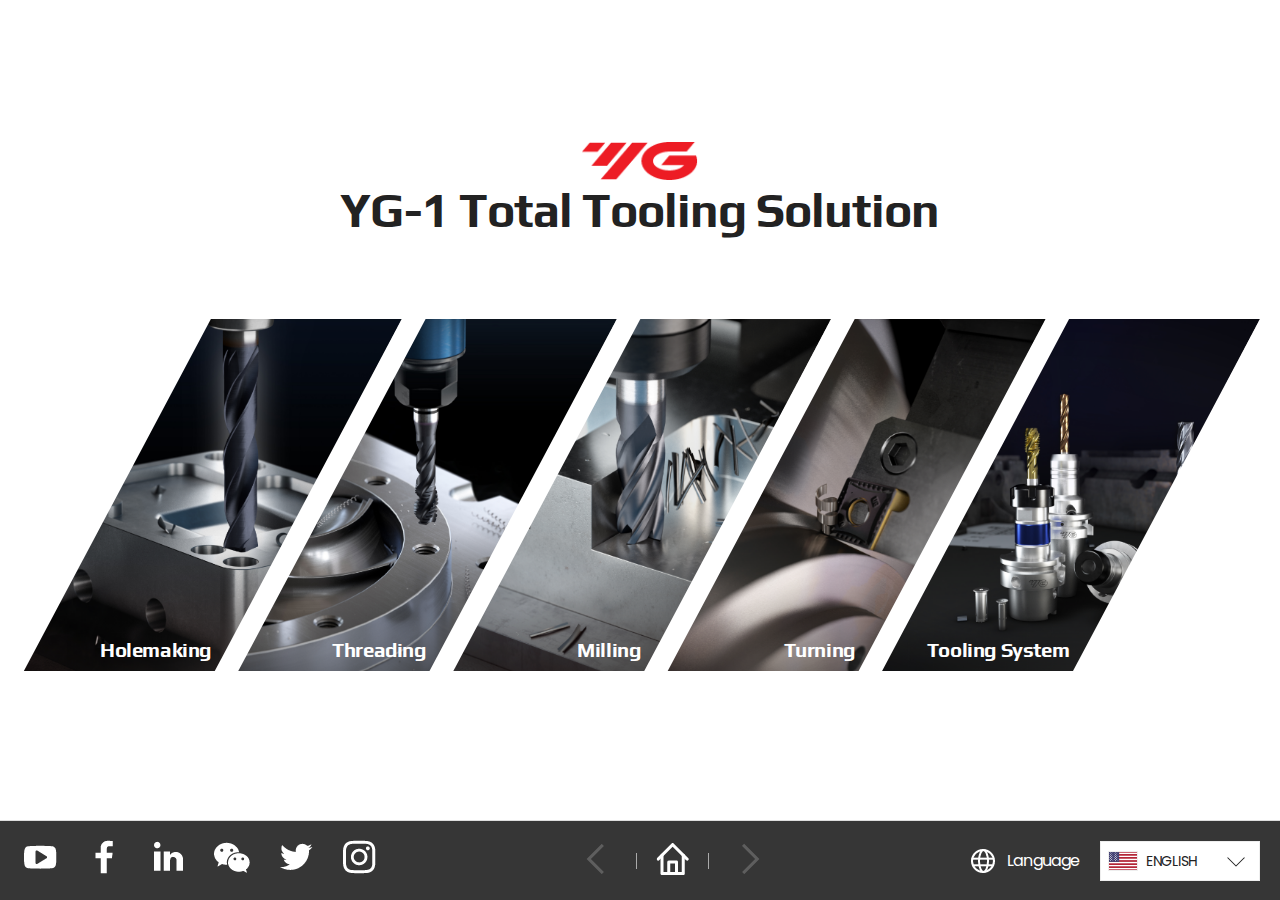
==== commit d47dc4ad: "0601/14:36/jinny" ====
--- a/index.html
+++ b/index.html
@@ -5,6 +5,7 @@
     <meta http-equiv="X-UA-Compatible" content="IE=edge">
     <meta name="viewport" content="width=device-width, initial-scale=1.0">
     <title>YG-1 전시회</title>
+    <link rel="icon" href="/assets/images/favicon.ico">
     <!-- jquery cdn -->
     <script src="https://code.jquery.com/jquery-3.6.0.min.js"></script>
     <!-- font -->
@@ -18,7 +19,7 @@
 </head>
 <body>
     <div id="wrapper">
-        <div id="wrap">
+        <div id="mainWrap" class="wrap">
             <section id="main">
                 <div class="inner con-box">
                     <div class="title">
--- a/assets/css/main.css
+++ b/assets/css/main.css
@@ -23,30 +23,466 @@
   color: #222222;
 }
 
+.con-box {
+  width: calc(100% - 4rem);
+  max-width: 1920px;
+  margin: 0 auto;
+}
+
+.hide {
+  position: absolute;
+  width: 1px !important;
+  height: 1px !important;
+  margin: -1px;
+  overflow: hidden;
+  -webkit-clip-path: polygon(0 0, 0 0, 0 0);
+          clip-path: polygon(0 0, 0 0, 0 0);
+}
+
+.d-pc {
+  display: block;
+}
+
+.d-mb {
+  display: none;
+}
+
+@media (max-width: 768px) {
+  .d-pc {
+    display: none;
+  }
+  .d-mb {
+    display: block;
+  }
+}
+/* 노트북 */
+/* 테블릿 */
+/* 모바일 */
+* {
+  box-sizing: border-box;
+  letter-spacing: -0.02em;
+  margin: 0;
+  border: 0;
+  padding: 0;
+}
+
+html {
+  font-size: 10px;
+}
+
+body {
+  font-size: 1.6rem;
+  line-height: 1.5;
+}
+body * {
+  font-weight: 400;
+  color: #222222;
+}
+
+.con-box {
+  width: calc(100% - 4rem);
+  max-width: 1920px;
+  margin: 0 auto;
+}
+
+.hide {
+  position: absolute;
+  width: 1px !important;
+  height: 1px !important;
+  margin: -1px;
+  overflow: hidden;
+  -webkit-clip-path: polygon(0 0, 0 0, 0 0);
+          clip-path: polygon(0 0, 0 0, 0 0);
+}
+
+.d-pc {
+  display: block;
+}
+
+.d-mb {
+  display: none;
+}
+
+@media (max-width: 768px) {
+  .d-pc {
+    display: none;
+  }
+  .d-mb {
+    display: block;
+  }
+}
+/* 노트북 */
+/* 테블릿 */
+/* 모바일 */
+#header {
+  position: relative;
+  width: 100%;
+  height: 6rem;
+}
+#header .logo-area {
+  position: fixed;
+  top: 0;
+  left: 0;
+  width: 100%;
+  height: 6rem;
+  background: #ffffff;
+  border: 1px solid #DDDDDD;
+  display: flex;
+  flex-direction: row;
+  justify-content: flex-start;
+  align-items: center;
+  z-index: 888;
+}
+#header .logo-area .inner {
+  max-width: 1733px;
+}
+#header .logo-area .inner h1 img {
+  width: 8.7rem;
+}
+
+#footer {
+  position: fixed;
+  bottom: 0;
+  left: 0;
+  width: 100%;
+  height: 8rem;
+  background: #363636;
+  border-top: 1px solid #DDDDDD;
+  display: flex;
+  flex-direction: row;
+  justify-content: flex-start;
+  align-items: center;
+  z-index: 999;
+}
+#footer .inner {
+  display: flex;
+  flex-direction: row;
+  justify-content: space-between;
+  align-items: center;
+  max-width: 1733px;
+}
+#footer .inner .sns {
+  display: flex;
+  flex-direction: row;
+  justify-content: flex-start;
+  align-items: flex-start;
+  gap: 2.4rem;
+}
+#footer .inner .sns li {
+  width: 4rem;
+}
+#footer .inner .sns li > button {
+  width: 100%;
+  background: transparent;
+}
+#footer .inner .sns li > button img {
+  width: 100%;
+}
+#footer .inner .sns li .popuop {
+  position: fixed;
+  top: 0;
+  left: 0;
+  width: 100vw;
+  height: 100vh;
+  background: rgba(0, 0, 0, 0.7);
+  z-index: 999;
+  display: none;
+}
+#footer .inner .sns li .popuop.on {
+  display: flex;
+  flex-direction: row;
+  justify-content: center;
+  align-items: center;
+}
+#footer .inner .sns li .popuop .popup-inner {
+  position: relative;
+  padding: 0.8rem 1.9rem;
+  width: 36rem;
+  height: 48rem;
+  background: #ffffff;
+  border: 1px solid #EEEEEE;
+  border-radius: 0.8rem;
+  display: flex;
+  flex-direction: column;
+  justify-content: flex-start;
+  align-items: center;
+}
+#footer .inner .sns li .popuop .popup-inner button {
+  background: transparent;
+}
+#footer .inner .sns li .popuop .popup-inner button img {
+  position: absolute;
+  top: -4.8rem;
+  right: 0;
+}
+#footer .inner .sns li .popuop .popup-inner p {
+  font-family: "Spoqa Han Sans Neo", "sans-serif";
+  font-size: 1.4rem;
+  line-height: 2rem;
+  font-weight: 400;
+  text-align: center;
+}
+#footer .inner .sns li .popuop .popup-inner p:first-child {
+  padding-top: 1.5rem;
+}
+#footer .inner .sns li .popuop .popup-inner p:last-child {
+  padding-top: 1.1rem;
+}
+#footer .inner .btn-wrap {
+  display: flex;
+  flex-direction: row;
+  justify-content: center;
+  align-items: center;
+  gap: 3.8rem;
+}
+#footer .inner .btn-wrap button {
+  position: relative;
+  background: transparent;
+}
+#footer .inner .btn-wrap button.prev-btn, #footer .inner .btn-wrap button.next-btn {
+  width: 4rem;
+}
+#footer .inner .btn-wrap button.prev-btn img, #footer .inner .btn-wrap button.next-btn img {
+  width: 100%;
+  opacity: 0.2;
+}
+#footer .inner .btn-wrap button.prev-btn.active img, #footer .inner .btn-wrap button.next-btn.active img {
+  opacity: 1;
+}
+#footer .inner .btn-wrap button:not(:last-child)::after {
+  content: "";
+  position: absolute;
+  right: -50%;
+  top: 50%;
+  transform: translateY(-50%);
+  width: 1px;
+  height: 1.6rem;
+  background: #AAAAAA;
+}
+#footer .inner .btn-wrap button.home-btn {
+  width: 3.6rem;
+}
+#footer .inner .btn-wrap button.home-btn img {
+  width: 100%;
+}
+#footer .inner .lang-wrap {
+  display: flex;
+  flex-direction: row;
+  justify-content: flex-start;
+  align-items: center;
+  gap: 2rem;
+}
+#footer .inner .lang-wrap .select-info {
+  display: flex;
+  flex-direction: row;
+  justify-content: flex-start;
+  align-items: center;
+  gap: 0.8rem;
+  font-family: "Poppins", sans-serif;
+  font-size: 1.6rem;
+  font-weight: 400;
+  line-height: 2.5rem;
+  color: #ffffff;
+}
+#footer .inner .lang-wrap .select-info > img {
+  width: 3.2rem;
+}
+#footer .inner .lang-wrap .select-custom {
+  position: relative;
+  width: 16rem;
+  height: 4rem;
+  z-index: 888;
+  cursor: pointer;
+}
+#footer .inner .lang-wrap .select-custom .select-tit {
+  width: 100%;
+  height: 100%;
+  font-family: "Poppins", sans-serif;
+  font-size: 1.4rem;
+  font-weight: 400;
+  line-height: 2rem;
+  display: flex;
+  flex-direction: row;
+  justify-content: flex-start;
+  align-items: center;
+  gap: 0.8rem;
+  background: #ffffff;
+  border: 1px solid #EEEEEE;
+  padding: 0.7rem;
+}
+#footer .inner .lang-wrap .select-custom .select-tit::after {
+  content: "";
+  position: absolute;
+  width: 2.4rem;
+  height: 2.4rem;
+  right: 1.2rem;
+  top: 50%;
+  transform: translateY(-50%);
+  background: url(../../../assets/images/icon/select_arrow.png) no-repeat center/contain;
+  transition: all 0.3s;
+}
+#footer .inner .lang-wrap .select-custom .select-tit > img {
+  width: 3rem;
+}
+#footer .inner .lang-wrap .select-custom .select-tit.on::after {
+  transform: translate(0, -50%) rotate(-180deg);
+  transition: all 0.3s;
+}
+#footer .inner .lang-wrap .select-custom .select-custom-list {
+  display: none;
+  position: absolute;
+  bottom: 4rem;
+  left: 0;
+  width: 100%;
+  background: #ffffff;
+  font-family: "Poppins", sans-serif;
+  font-size: 1.4rem;
+  font-weight: 400;
+  line-height: 2rem;
+}
+#footer .inner .lang-wrap .select-custom .select-custom-list li {
+  width: 100%;
+  height: 4rem;
+  display: flex;
+  flex-direction: row;
+  justify-content: flex-start;
+  align-items: center;
+  gap: 0.8rem;
+  padding: 0.7rem;
+}
+
+#quickMenu {
+  position: fixed;
+  right: 7%;
+  bottom: 14rem;
+  z-index: 888;
+}
+#quickMenu .scroll-box {
+  position: relative;
+}
+#quickMenu .scroll-box .control-wrap li {
+  background: #EEEEEE;
+  width: 4.8rem;
+  height: 4.8rem;
+  border-radius: 50%;
+  display: flex;
+  flex-direction: row;
+  justify-content: center;
+  align-items: center;
+}
+#quickMenu .scroll-box .control-wrap li:first-child {
+  margin-bottom: 1.6rem;
+}
+
+/* 노트북 */
+/* 테블릿 */
+/* 모바일 */
 #wrapper {
   width: 100%;
   height: 100vh;
-}
-#wrapper #wrap {
-  width: 100%;
-  height: 100%;
-}
-#wrapper #wrap section {
-  width: 100%;
-  height: 100%;
-}
-#wrapper #wrap section .gnb-wrap {
-  position: absolute;
-  top: 11.6rem;
+  overflow: hidden;
+}
+#wrapper #mainWrap {
+  width: 100%;
+  height: calc(100vh - 8rem);
+}
+#wrapper #mainWrap #main {
+  width: 100%;
+  height: 100%;
+}
+#wrapper #mainWrap #main .inner {
+  height: 100%;
+  display: flex;
+  flex-direction: column;
+  justify-content: center;
+  align-items: center;
+  gap: 7.9rem;
+}
+#wrapper #mainWrap #main .inner .title {
+  display: flex;
+  flex-direction: column;
+  justify-content: flex-start;
+  align-items: center;
+}
+#wrapper #mainWrap #main .inner .title img {
+  width: 11.6rem;
+}
+#wrapper #mainWrap #main .inner .title strong {
+  font-family: "Play", sans-serif;
+  font-weight: 700;
+  font-size: 4.8rem;
+  line-height: 6rem;
+  color: #222222;
+}
+#wrapper #mainWrap #main .inner .link {
+  width: 100%;
+  max-width: 1721px;
+  display: flex;
+  flex-direction: row;
+  justify-content: center;
+  align-items: center;
+  -webkit-box-pack: center;
+}
+#wrapper #mainWrap #main .inner .link li {
+  -webkit-clip-path: polygon(50% 0%, 100% 0%, 50% 100%, 0% 100%);
+          clip-path: polygon(50% 0%, 100% 0%, 50% 100%, 0% 100%);
+}
+#wrapper #mainWrap #main .inner .link li:not(:last-child) {
+  margin-right: -13.5%;
+}
+#wrapper #mainWrap #main .inner .link li a {
+  width: 100%;
+  position: relative;
+}
+#wrapper #mainWrap #main .inner .link li a::after {
+  content: "";
+  position: absolute;
+  top: 0;
   left: 0;
   width: 100%;
-}
-#wrapper #wrap section .gnb-wrap .gnb {
+  height: 100%;
+  background: url("../../assets/images/main_bg.png") no-repeat center/cover;
+  opacity: 0;
+  transition: opacity 0.3s;
+}
+#wrapper #mainWrap #main .inner .link li a:hover::after {
+  opacity: 1;
+}
+#wrapper #mainWrap #main .inner .link li a img {
+  display: block !important;
+  max-width: 100%;
+  height: auto;
+}
+#wrapper #mainWrap #main .inner .link li a span {
+  position: absolute;
+  bottom: 0;
+  right: 50%;
+  font-family: "Play", sans-serif;
+  font-size: 1.6vw;
+  font-weight: 700;
+  line-height: 4.2rem;
+  color: #ffffff;
+  z-index: 6;
+}
+
+#subWrap {
+  width: 100%;
+  height: calc(100% - 19.6rem);
+}
+#subWrap section {
+  width: 100%;
+  height: 100%;
+}
+#subWrap section .gnb-wrap {
+  width: 100%;
+  margin-top: 5.6rem;
+}
+#subWrap section .gnb-wrap .gnb {
   width: 100%;
   background: #222222;
   height: 5.6rem;
 }
-#wrapper #wrap section .gnb-wrap .gnb ul {
+#subWrap section .gnb-wrap .gnb ul {
   display: flex;
   flex-direction: row;
   justify-content: center;
@@ -56,14 +492,14 @@
   max-width: 1440px;
   height: 100%;
 }
-#wrapper #wrap section .gnb-wrap .gnb ul li {
+#subWrap section .gnb-wrap .gnb ul li {
   position: relative;
   width: 20%;
   height: 100%;
   text-align: center;
   transition: all 0.3s;
 }
-#wrapper #wrap section .gnb-wrap .gnb ul li:not(:last-child)::after {
+#subWrap section .gnb-wrap .gnb ul li:not(:last-child)::after {
   content: "";
   position: absolute;
   right: 0;
@@ -72,28 +508,28 @@
   height: 5.6rem;
   background: #656565;
 }
-#wrapper #wrap section .gnb-wrap .gnb ul li:hover:first-child {
+#subWrap section .gnb-wrap .gnb ul li:hover:first-child, #subWrap section .gnb-wrap .gnb ul li.on:first-child {
   height: 7rem;
   background: url("../../../assets/images/icon/holemaking_icon.png") no-repeat left/contain #812A9E;
   transition: all 0.3s;
 }
-#wrapper #wrap section .gnb-wrap .gnb ul li:hover:nth-child(2) {
+#subWrap section .gnb-wrap .gnb ul li:hover:nth-child(2), #subWrap section .gnb-wrap .gnb ul li.on:nth-child(2) {
   height: 7rem;
   background: url("../../../assets/images/icon/threading_icon.png") no-repeat left/contain #00B2B2;
 }
-#wrapper #wrap section .gnb-wrap .gnb ul li:hover:nth-child(3) {
+#subWrap section .gnb-wrap .gnb ul li:hover:nth-child(3), #subWrap section .gnb-wrap .gnb ul li.on:nth-child(3) {
   height: 7rem;
   background: url("../../../assets/images/icon/milling_icon.png") no-repeat left/contain #1254B5;
 }
-#wrapper #wrap section .gnb-wrap .gnb ul li:hover:nth-child(4) {
+#subWrap section .gnb-wrap .gnb ul li:hover:nth-child(4), #subWrap section .gnb-wrap .gnb ul li.on:nth-child(4) {
   height: 7rem;
   background: url("../../../assets/images/icon/tuning_icon.png") no-repeat left/contain #F28E00;
 }
-#wrapper #wrap section .gnb-wrap .gnb ul li:hover:last-child {
+#subWrap section .gnb-wrap .gnb ul li:hover:last-child, #subWrap section .gnb-wrap .gnb ul li.on:last-child {
   height: 7rem;
   background: url("../../../assets/images/icon/toolingsystem_icon.png") no-repeat left/contain #C11D20;
 }
-#wrapper #wrap section .gnb-wrap .gnb ul li a {
+#subWrap section .gnb-wrap .gnb ul li a {
   display: flex;
   flex-direction: row;
   justify-content: center;
@@ -106,34 +542,30 @@
   line-height: 3rem;
   color: #ffffff;
 }
-#wrapper #wrap section .product-inner {
-  position: absolute;
-  top: 17.2rem;
-  left: 50%;
-  transform: translateX(-50%);
-  max-width: 1440px;
-  height: calc(100% - 25.2rem);
-  padding-bottom: 2rem;
-}
-#wrapper #wrap section .product-inner .category {
-  width: 100%;
-  margin-top: 3.6rem;
-}
-#wrapper #wrap section .product-inner .category ul {
+#subWrap section .product-list {
+  max-width: 1464px;
+  width: calc(100% - 4rem);
+  height: calc(100% - 11.2rem);
+  margin: 3.6rem auto 2rem;
+}
+#subWrap section .product-list .category {
+  width: 100%;
+}
+#subWrap section .product-list .category ul {
   display: flex;
   flex-direction: row;
   justify-content: flex-start;
   align-items: center;
   gap: 4.8rem;
 }
-#wrapper #wrap section .product-inner .category ul li {
-  position: relative;
-}
-#wrapper #wrap section .product-inner .category ul li:hover a {
+#subWrap section .product-list .category ul li {
+  position: relative;
+}
+#subWrap section .product-list .category ul li:hover a {
   color: #ED1C24;
   transition: all 0.3s;
 }
-#wrapper #wrap section .product-inner .category ul li:not(:last-child)::after {
+#subWrap section .product-list .category ul li:not(:last-child)::after {
   content: "";
   width: 1px;
   height: 0.8rem;
@@ -143,34 +575,28 @@
   right: -2.4rem;
   transform: translateY(-50%);
 }
-#wrapper #wrap section .product-inner .category ul li a {
+#subWrap section .product-list .category ul li a {
   font-family: "Poppins", sans-serif;
   font-size: 1.6rem;
   font-weight: 600;
   line-height: 2.4rem;
   color: #AAAAAA;
 }
-#wrapper #wrap section .product-inner .category_cont {
-  width: 100%;
-  margin-top: 3rem;
+#subWrap section .product-list .category-cont {
+  width: 100%;
+  margin-top: 4.7rem;
   padding-right: 1.6rem;
-  height: calc(100% - 9.2rem);
+  height: calc(100% - 6.7rem);
   overflow-y: auto;
 }
-#wrapper #wrap section .product-inner .category_cont::-webkit-scrollbar {
+#subWrap section .product-list .category-cont::-webkit-scrollbar {
   width: 8px;
 }
-#wrapper #wrap section .product-inner .category_cont::-webkit-scrollbar-thumb {
+#subWrap section .product-list .category-cont::-webkit-scrollbar-thumb {
   background: #AAAAAA;
 }
-#wrapper #wrap section .product-inner .category_cont::-webkit-scrollbar-track {
+#subWrap section .product-list .category-cont::-webkit-scrollbar-track {
   background: #E6E6E6;
-}
-
-.con-box {
-  width: calc(100% - 4rem);
-  max-width: 1920px;
-  margin: 0 auto;
 }
 
 .category-list:not(:first-child) {
@@ -186,25 +612,24 @@
   margin-top: 0.6rem;
   border-bottom: 1px solid #222222;
 }
-
-.category-list-wrap {
+.category-list .category-list-wrap {
   margin-top: 2.4rem;
 }
-.category-list-wrap ul {
+.category-list .category-list-wrap ul {
   width: 100%;
   display: flex;
   flex-wrap: wrap;
   gap: 6rem 2.4rem;
 }
-.category-list-wrap ul li {
+.category-list .category-list-wrap ul li {
   width: calc(25% - 1.8rem);
 }
-.category-list-wrap ul li a {
+.category-list .category-list-wrap ul li a {
   width: 100%;
   height: 100%;
   display: block;
 }
-.category-list-wrap ul li a div {
+.category-list .category-list-wrap ul li a div {
   position: relative;
   margin-bottom: 1.2rem;
   width: 100%;
@@ -217,7 +642,7 @@
   justify-content: center;
   align-items: center;
 }
-.category-list-wrap ul li a div img {
+.category-list .category-list-wrap ul li a div img {
   width: 100%;
   height: 100%;
   display: block;
@@ -225,7 +650,7 @@
      object-fit: cover;
   transition: all 0.35s;
 }
-.category-list-wrap ul li a .sub-tit {
+.category-list .category-list-wrap ul li a .sub-tit {
   position: relative;
   font-family: "Spoqa Han Sans Neo", "sans-serif";
   font-weight: 600;
@@ -234,7 +659,7 @@
   text-overflow: ellipsis;
   white-space: nowrap;
 }
-.category-list-wrap ul li a span {
+.category-list .category-list-wrap ul li a span {
   display: -webkit-box;
   overflow: hidden;
   word-break: keep-all;
@@ -244,647 +669,4 @@
   font-family: "Spoqa Han Sans Neo", "sans-serif";
   font-size: 1.6rem;
   font-weight: 400;
-}
-
-.hide {
-  position: absolute;
-  width: 1px !important;
-  height: 1px !important;
-  margin: -1px;
-  overflow: hidden;
-  -webkit-clip-path: polygon(0 0, 0 0, 0 0);
-          clip-path: polygon(0 0, 0 0, 0 0);
-}
-
-.d-pc {
-  display: block;
-}
-
-.d-mb {
-  display: none;
-}
-
-@media (max-width: 768px) {
-  .d-pc {
-    display: none;
-  }
-  .d-mb {
-    display: block;
-  }
-}
-/* 노트북 */
-/* 테블릿 */
-/* 모바일 */
-* {
-  box-sizing: border-box;
-  letter-spacing: -0.02em;
-  margin: 0;
-  border: 0;
-  padding: 0;
-}
-
-html {
-  font-size: 10px;
-}
-
-body {
-  font-size: 1.6rem;
-  line-height: 1.5;
-}
-body * {
-  font-weight: 400;
-  color: #222222;
-}
-
-#wrapper {
-  width: 100%;
-  height: 100vh;
-}
-#wrapper #wrap {
-  width: 100%;
-  height: 100%;
-}
-#wrapper #wrap section {
-  width: 100%;
-  height: 100%;
-}
-#wrapper #wrap section .gnb-wrap {
-  position: absolute;
-  top: 11.6rem;
-  left: 0;
-  width: 100%;
-}
-#wrapper #wrap section .gnb-wrap .gnb {
-  width: 100%;
-  background: #222222;
-  height: 5.6rem;
-}
-#wrapper #wrap section .gnb-wrap .gnb ul {
-  display: flex;
-  flex-direction: row;
-  justify-content: center;
-  align-items: flex-end;
-  margin: 0 auto;
-  width: 100%;
-  max-width: 1440px;
-  height: 100%;
-}
-#wrapper #wrap section .gnb-wrap .gnb ul li {
-  position: relative;
-  width: 20%;
-  height: 100%;
-  text-align: center;
-  transition: all 0.3s;
-}
-#wrapper #wrap section .gnb-wrap .gnb ul li:not(:last-child)::after {
-  content: "";
-  position: absolute;
-  right: 0;
-  bottom: 0;
-  width: 1px;
-  height: 5.6rem;
-  background: #656565;
-}
-#wrapper #wrap section .gnb-wrap .gnb ul li:hover:first-child {
-  height: 7rem;
-  background: url("../../../assets/images/icon/holemaking_icon.png") no-repeat left/contain #812A9E;
-  transition: all 0.3s;
-}
-#wrapper #wrap section .gnb-wrap .gnb ul li:hover:nth-child(2) {
-  height: 7rem;
-  background: url("../../../assets/images/icon/threading_icon.png") no-repeat left/contain #00B2B2;
-}
-#wrapper #wrap section .gnb-wrap .gnb ul li:hover:nth-child(3) {
-  height: 7rem;
-  background: url("../../../assets/images/icon/milling_icon.png") no-repeat left/contain #1254B5;
-}
-#wrapper #wrap section .gnb-wrap .gnb ul li:hover:nth-child(4) {
-  height: 7rem;
-  background: url("../../../assets/images/icon/tuning_icon.png") no-repeat left/contain #F28E00;
-}
-#wrapper #wrap section .gnb-wrap .gnb ul li:hover:last-child {
-  height: 7rem;
-  background: url("../../../assets/images/icon/toolingsystem_icon.png") no-repeat left/contain #C11D20;
-}
-#wrapper #wrap section .gnb-wrap .gnb ul li a {
-  display: flex;
-  flex-direction: row;
-  justify-content: center;
-  align-items: center;
-  width: 100%;
-  height: 100%;
-  font-family: "Poppins", sans-serif;
-  font-weight: 600;
-  font-size: 2rem;
-  line-height: 3rem;
-  color: #ffffff;
-}
-#wrapper #wrap section .product-inner {
-  position: absolute;
-  top: 17.2rem;
-  left: 50%;
-  transform: translateX(-50%);
-  max-width: 1440px;
-  height: calc(100% - 25.2rem);
-  padding-bottom: 2rem;
-}
-#wrapper #wrap section .product-inner .category {
-  width: 100%;
-  margin-top: 3.6rem;
-}
-#wrapper #wrap section .product-inner .category ul {
-  display: flex;
-  flex-direction: row;
-  justify-content: flex-start;
-  align-items: center;
-  gap: 4.8rem;
-}
-#wrapper #wrap section .product-inner .category ul li {
-  position: relative;
-}
-#wrapper #wrap section .product-inner .category ul li:hover a {
-  color: #ED1C24;
-  transition: all 0.3s;
-}
-#wrapper #wrap section .product-inner .category ul li:not(:last-child)::after {
-  content: "";
-  width: 1px;
-  height: 0.8rem;
-  background: #DDDDDD;
-  position: absolute;
-  top: 50%;
-  right: -2.4rem;
-  transform: translateY(-50%);
-}
-#wrapper #wrap section .product-inner .category ul li a {
-  font-family: "Poppins", sans-serif;
-  font-size: 1.6rem;
-  font-weight: 600;
-  line-height: 2.4rem;
-  color: #AAAAAA;
-}
-#wrapper #wrap section .product-inner .category_cont {
-  width: 100%;
-  margin-top: 3rem;
-  padding-right: 1.6rem;
-  height: calc(100% - 9.2rem);
-  overflow-y: auto;
-}
-#wrapper #wrap section .product-inner .category_cont::-webkit-scrollbar {
-  width: 8px;
-}
-#wrapper #wrap section .product-inner .category_cont::-webkit-scrollbar-thumb {
-  background: #AAAAAA;
-}
-#wrapper #wrap section .product-inner .category_cont::-webkit-scrollbar-track {
-  background: #E6E6E6;
-}
-
-.con-box {
-  width: calc(100% - 4rem);
-  max-width: 1920px;
-  margin: 0 auto;
-}
-
-.category-list:not(:first-child) {
-  padding-top: 8rem;
-}
-.category-list:last-child {
-  margin-bottom: 0;
-}
-.category-list .category-list-tit {
-  font-family: "Spoqa Han Sans Neo", "sans-serif";
-  font-size: 2.4rem;
-  font-weight: 700;
-  margin-top: 0.6rem;
-  border-bottom: 1px solid #222222;
-}
-
-.category-list-wrap {
-  margin-top: 2.4rem;
-}
-.category-list-wrap ul {
-  width: 100%;
-  display: flex;
-  flex-wrap: wrap;
-  gap: 6rem 2.4rem;
-}
-.category-list-wrap ul li {
-  width: calc(25% - 1.8rem);
-}
-.category-list-wrap ul li a {
-  width: 100%;
-  height: 100%;
-  display: block;
-}
-.category-list-wrap ul li a div {
-  position: relative;
-  margin-bottom: 1.2rem;
-  width: 100%;
-  max-height: 38rem;
-  height: 87%;
-  overflow: hidden;
-  border: 1px solid #eee;
-  display: flex;
-  flex-direction: row;
-  justify-content: center;
-  align-items: center;
-}
-.category-list-wrap ul li a div img {
-  width: 100%;
-  height: 100%;
-  display: block;
-  -o-object-fit: cover;
-     object-fit: cover;
-  transition: all 0.35s;
-}
-.category-list-wrap ul li a .sub-tit {
-  position: relative;
-  font-family: "Spoqa Han Sans Neo", "sans-serif";
-  font-weight: 600;
-  font-size: 2rem;
-  overflow: hidden;
-  text-overflow: ellipsis;
-  white-space: nowrap;
-}
-.category-list-wrap ul li a span {
-  display: -webkit-box;
-  overflow: hidden;
-  word-break: keep-all;
-  text-overflow: ellipsis;
-  -webkit-box-orient: vertical;
-  -webkit-line-clamp: 2;
-  font-family: "Spoqa Han Sans Neo", "sans-serif";
-  font-size: 1.6rem;
-  font-weight: 400;
-}
-
-.hide {
-  position: absolute;
-  width: 1px !important;
-  height: 1px !important;
-  margin: -1px;
-  overflow: hidden;
-  -webkit-clip-path: polygon(0 0, 0 0, 0 0);
-          clip-path: polygon(0 0, 0 0, 0 0);
-}
-
-.d-pc {
-  display: block;
-}
-
-.d-mb {
-  display: none;
-}
-
-@media (max-width: 768px) {
-  .d-pc {
-    display: none;
-  }
-  .d-mb {
-    display: block;
-  }
-}
-/* 노트북 */
-/* 테블릿 */
-/* 모바일 */
-#header {
-  position: relative;
-  width: 100%;
-}
-#header .logo-area {
-  position: fixed;
-  top: 0;
-  left: 0;
-  width: 100%;
-  height: 6rem;
-  background: #ffffff;
-  border: 1px solid #DDDDDD;
-  display: flex;
-  flex-direction: row;
-  justify-content: flex-start;
-  align-items: center;
-  z-index: 888;
-}
-#header .logo-area .inner {
-  max-width: 1733px;
-}
-#header .logo-area .inner h1 img {
-  width: 8.7rem;
-}
-
-#footer {
-  position: fixed;
-  bottom: 0;
-  left: 0;
-  width: 100%;
-  height: 8rem;
-  background: #363636;
-  border-top: 1px solid #DDDDDD;
-  display: flex;
-  flex-direction: row;
-  justify-content: flex-start;
-  align-items: center;
-  z-index: 999;
-}
-#footer .inner {
-  display: flex;
-  flex-direction: row;
-  justify-content: space-between;
-  align-items: center;
-  max-width: 1733px;
-}
-#footer .inner .sns {
-  display: flex;
-  flex-direction: row;
-  justify-content: flex-start;
-  align-items: flex-start;
-  gap: 2.4rem;
-}
-#footer .inner .sns li {
-  width: 4rem;
-}
-#footer .inner .sns li > button {
-  width: 100%;
-  background: transparent;
-}
-#footer .inner .sns li > button img {
-  width: 100%;
-}
-#footer .inner .sns li .popuop {
-  position: fixed;
-  top: 0;
-  left: 0;
-  width: 100vw;
-  height: 100vh;
-  background: rgba(0, 0, 0, 0.7);
-  z-index: 999;
-  display: none;
-}
-#footer .inner .sns li .popuop.on {
-  display: flex;
-  flex-direction: row;
-  justify-content: center;
-  align-items: center;
-}
-#footer .inner .sns li .popuop .popup-inner {
-  position: relative;
-  padding: 0.8rem 1.9rem;
-  width: 36rem;
-  height: 48rem;
-  background: #ffffff;
-  border: 1px solid #EEEEEE;
-  border-radius: 0.8rem;
-  display: flex;
-  flex-direction: column;
-  justify-content: flex-start;
-  align-items: center;
-}
-#footer .inner .sns li .popuop .popup-inner button {
-  background: transparent;
-}
-#footer .inner .sns li .popuop .popup-inner button img {
-  position: absolute;
-  top: -4.8rem;
-  right: 0;
-}
-#footer .inner .sns li .popuop .popup-inner p {
-  font-family: "Spoqa Han Sans Neo", "sans-serif";
-  font-size: 1.4rem;
-  line-height: 2rem;
-  font-weight: 400;
-  text-align: center;
-}
-#footer .inner .sns li .popuop .popup-inner p:first-child {
-  padding-top: 1.5rem;
-}
-#footer .inner .sns li .popuop .popup-inner p:last-child {
-  padding-top: 1.1rem;
-}
-#footer .inner .btn-wrap {
-  display: flex;
-  flex-direction: row;
-  justify-content: center;
-  align-items: center;
-  gap: 3.8rem;
-}
-#footer .inner .btn-wrap button {
-  position: relative;
-  background: transparent;
-}
-#footer .inner .btn-wrap button.prev-btn, #footer .inner .btn-wrap button.next-btn {
-  width: 4rem;
-}
-#footer .inner .btn-wrap button.prev-btn img, #footer .inner .btn-wrap button.next-btn img {
-  width: 100%;
-}
-#footer .inner .btn-wrap button:not(:last-child)::after {
-  content: "";
-  position: absolute;
-  right: -50%;
-  top: 50%;
-  transform: translateY(-50%);
-  width: 1px;
-  height: 1.6rem;
-  background: #AAAAAA;
-}
-#footer .inner .btn-wrap button.home-btn {
-  width: 3.6rem;
-}
-#footer .inner .btn-wrap button.home-btn img {
-  width: 100%;
-}
-#footer .inner .lang-wrap {
-  display: flex;
-  flex-direction: row;
-  justify-content: flex-start;
-  align-items: center;
-  gap: 2rem;
-}
-#footer .inner .lang-wrap .select-info {
-  display: flex;
-  flex-direction: row;
-  justify-content: flex-start;
-  align-items: center;
-  gap: 0.8rem;
-  font-family: "Poppins", sans-serif;
-  font-size: 1.6rem;
-  font-weight: 400;
-  line-height: 2.5rem;
-  color: #ffffff;
-}
-#footer .inner .lang-wrap .select-info > img {
-  width: 3.2rem;
-}
-#footer .inner .lang-wrap .select-custom {
-  position: relative;
-  width: 16rem;
-  height: 4rem;
-  z-index: 888;
-  cursor: pointer;
-}
-#footer .inner .lang-wrap .select-custom .select-tit {
-  width: 100%;
-  height: 100%;
-  font-family: "Poppins", sans-serif;
-  font-size: 1.4rem;
-  font-weight: 400;
-  line-height: 2rem;
-  display: flex;
-  flex-direction: row;
-  justify-content: flex-start;
-  align-items: center;
-  gap: 0.8rem;
-  background: #ffffff;
-  border: 1px solid #EEEEEE;
-  padding: 0.7rem;
-}
-#footer .inner .lang-wrap .select-custom .select-tit::after {
-  content: "";
-  position: absolute;
-  width: 2.4rem;
-  height: 2.4rem;
-  right: 1.2rem;
-  top: 50%;
-  transform: translateY(-50%);
-  background: url(../../../assets/images/icon/select_arrow.png) no-repeat center/contain;
-  transition: all 0.3s;
-}
-#footer .inner .lang-wrap .select-custom .select-tit > img {
-  width: 3rem;
-}
-#footer .inner .lang-wrap .select-custom .select-tit.on::after {
-  transform: translate(0, -50%) rotate(-180deg);
-  transition: all 0.3s;
-}
-#footer .inner .lang-wrap .select-custom .select-custom-list {
-  display: none;
-  position: absolute;
-  bottom: 4rem;
-  left: 0;
-  width: 100%;
-  background: #ffffff;
-  font-family: "Poppins", sans-serif;
-  font-size: 1.4rem;
-  font-weight: 400;
-  line-height: 2rem;
-}
-#footer .inner .lang-wrap .select-custom .select-custom-list li {
-  width: 100%;
-  height: 4rem;
-  display: flex;
-  flex-direction: row;
-  justify-content: flex-start;
-  align-items: center;
-  gap: 0.8rem;
-  padding: 0.7rem;
-}
-
-#quickMenu {
-  position: fixed;
-  right: 7%;
-  bottom: 14rem;
-  z-index: 888;
-}
-#quickMenu .scroll-box {
-  position: relative;
-}
-#quickMenu .scroll-box .control-wrap li {
-  background: #EEEEEE;
-  width: 4.8rem;
-  height: 4.8rem;
-  border-radius: 50%;
-  display: flex;
-  flex-direction: row;
-  justify-content: center;
-  align-items: center;
-}
-#quickMenu .scroll-box .control-wrap li:first-child {
-  margin-bottom: 1.6rem;
-}
-
-/* 노트북 */
-/* 테블릿 */
-/* 모바일 */
-#wrapper #wrap {
-  width: 100%;
-  height: calc(100% - 8rem);
-}
-#wrapper #wrap #main {
-  width: 100%;
-  height: 100%;
-}
-#wrapper #wrap #main .inner {
-  height: 100%;
-  display: flex;
-  flex-direction: column;
-  justify-content: center;
-  align-items: center;
-  gap: 7.9rem;
-}
-#wrapper #wrap #main .inner .title {
-  display: flex;
-  flex-direction: column;
-  justify-content: flex-start;
-  align-items: center;
-}
-#wrapper #wrap #main .inner .title img {
-  width: 11.6rem;
-}
-#wrapper #wrap #main .inner .title strong {
-  font-family: "Play", sans-serif;
-  font-weight: 700;
-  font-size: 4.8rem;
-  line-height: 6rem;
-  color: #222222;
-}
-#wrapper #wrap #main .inner .link {
-  width: 100%;
-  max-width: 1721px;
-  display: flex;
-  flex-direction: row;
-  justify-content: center;
-  align-items: center;
-  -webkit-box-pack: center;
-}
-#wrapper #wrap #main .inner .link li {
-  -webkit-clip-path: polygon(50% 0%, 100% 0%, 50% 100%, 0% 100%);
-          clip-path: polygon(50% 0%, 100% 0%, 50% 100%, 0% 100%);
-}
-#wrapper #wrap #main .inner .link li:not(:last-child) {
-  margin-right: -13.5%;
-}
-#wrapper #wrap #main .inner .link li a {
-  width: 100%;
-  position: relative;
-}
-#wrapper #wrap #main .inner .link li a::after {
-  content: "";
-  position: absolute;
-  top: 0;
-  left: 0;
-  width: 100%;
-  height: 100%;
-  background: url("../../assets/images/main_bg.png") no-repeat center/cover;
-  opacity: 0;
-  transition: opacity 0.3s;
-}
-#wrapper #wrap #main .inner .link li a:hover::after {
-  opacity: 1;
-}
-#wrapper #wrap #main .inner .link li a img {
-  display: block !important;
-  max-width: 100%;
-  height: auto;
-}
-#wrapper #wrap #main .inner .link li a span {
-  position: absolute;
-  bottom: 0;
-  right: 50%;
-  font-family: "Play", sans-serif;
-  font-size: 1.6vw;
-  font-weight: 700;
-  line-height: 4.2rem;
-  color: #ffffff;
-  z-index: 6;
 }